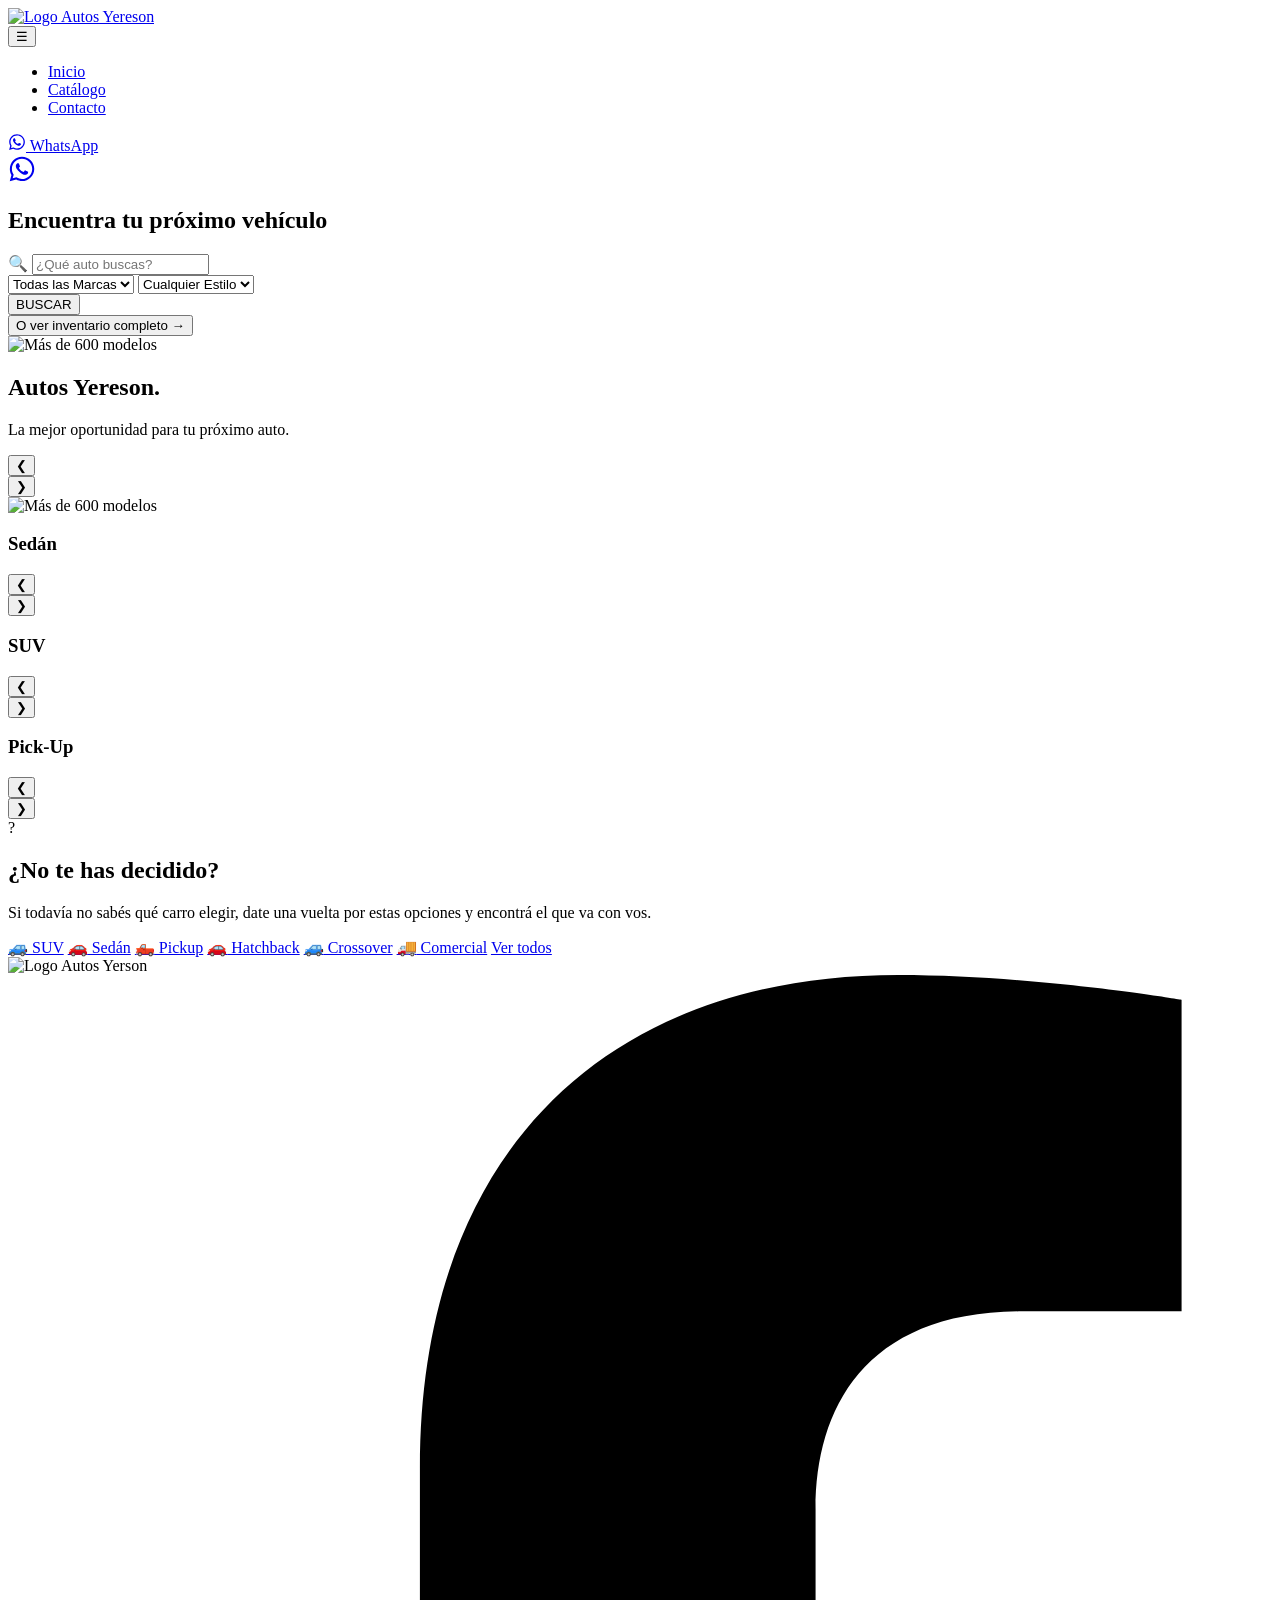
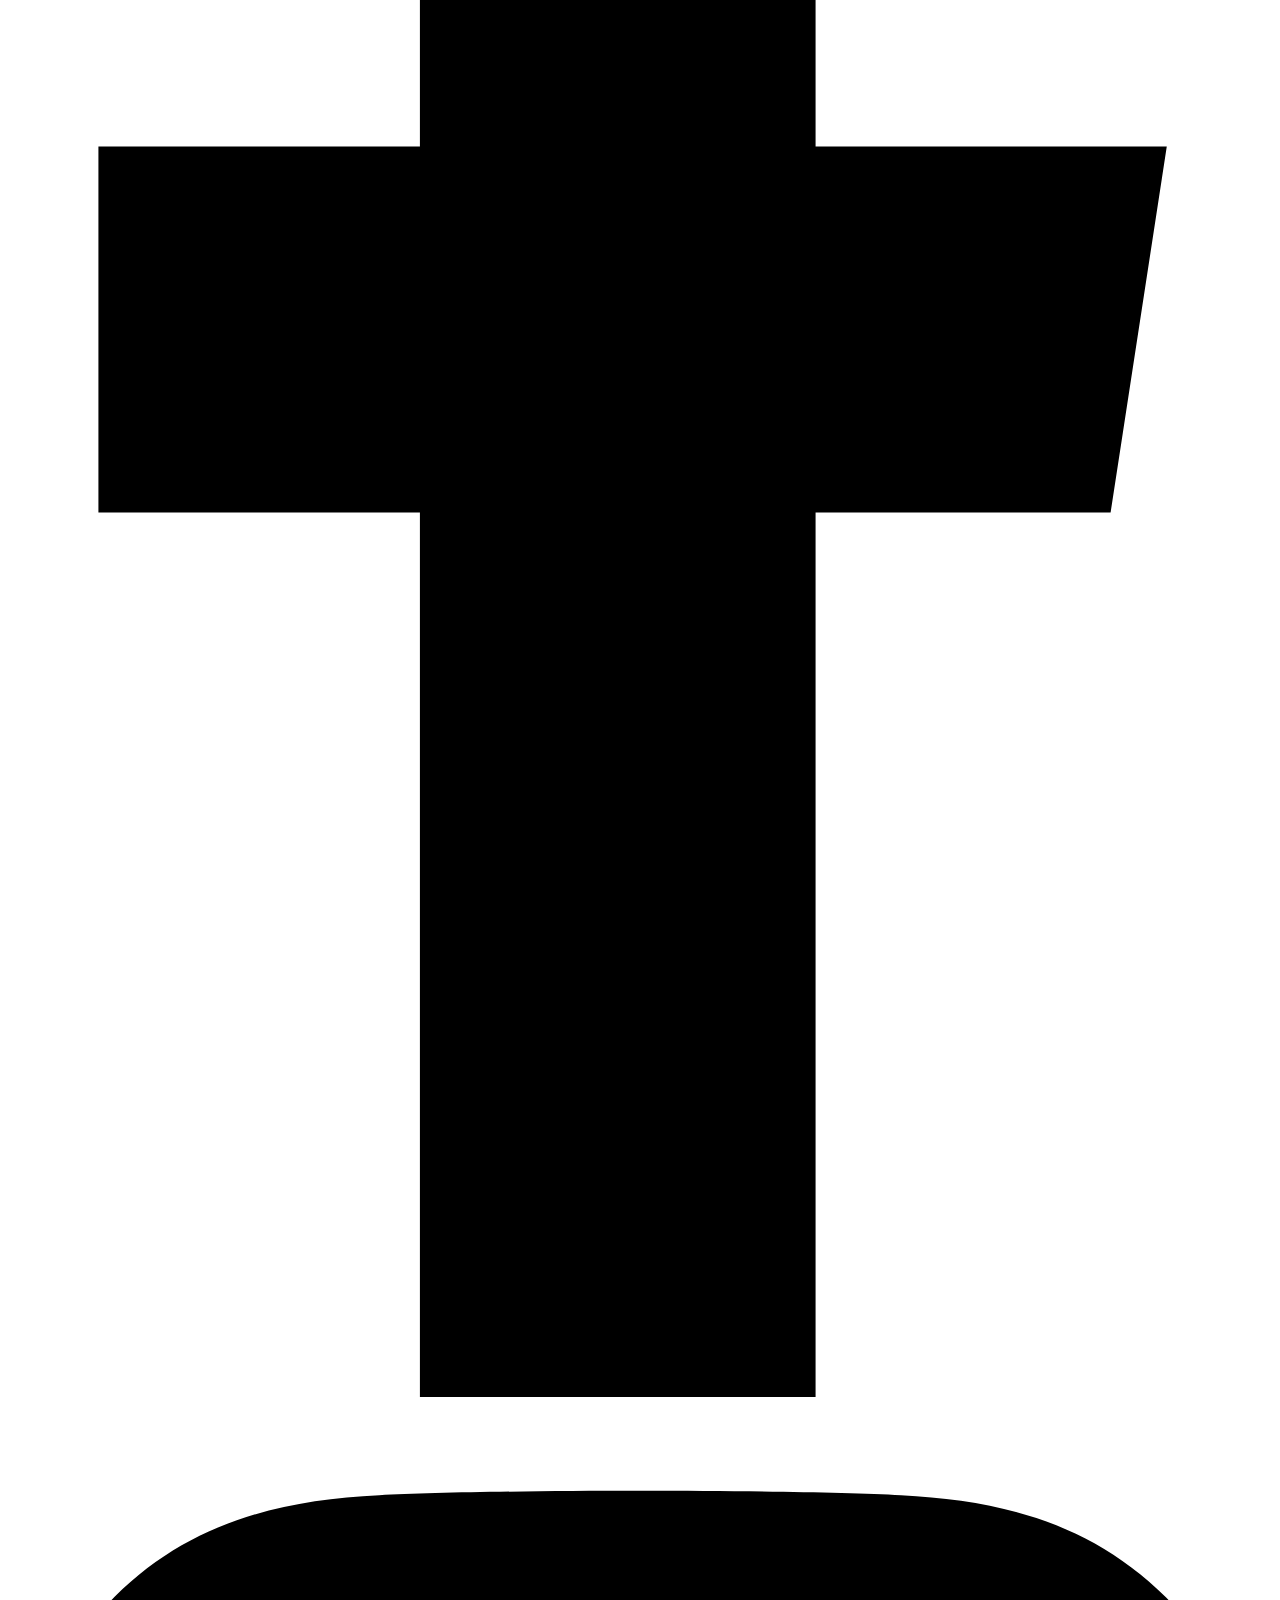
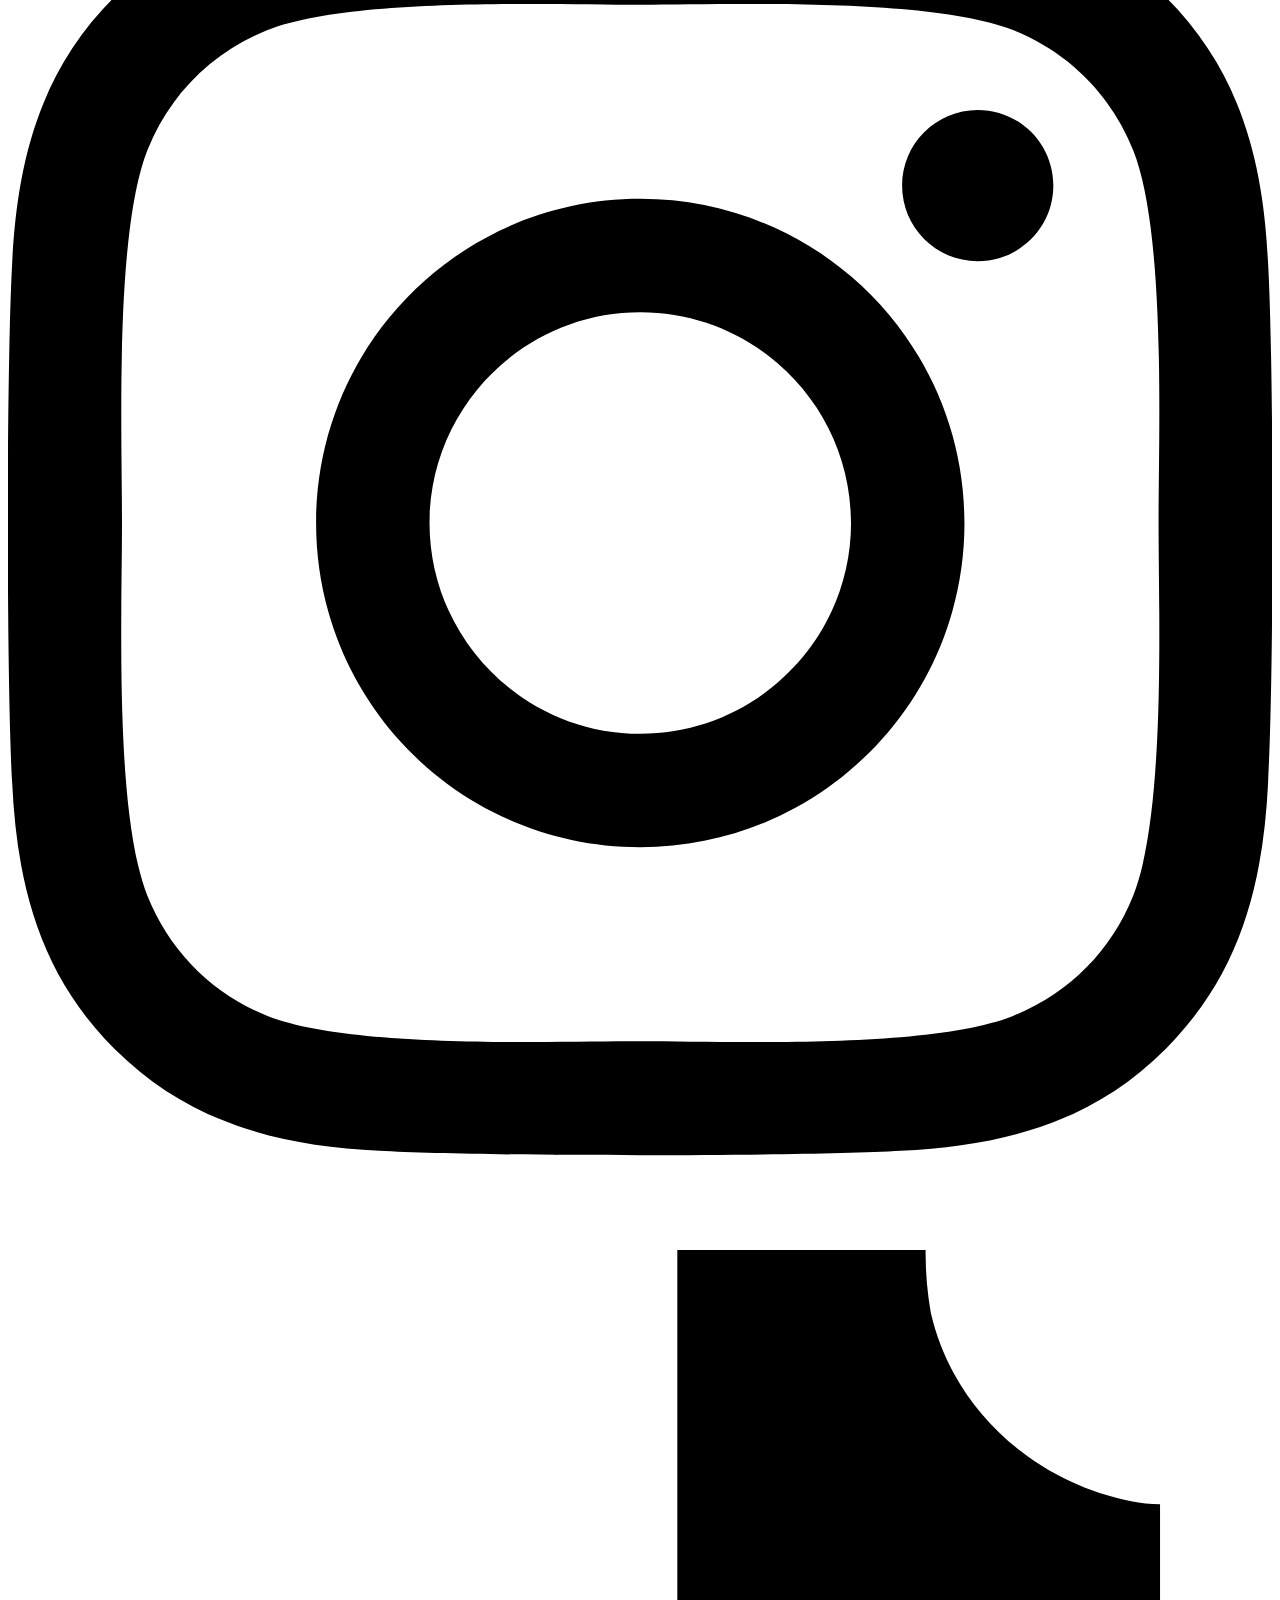
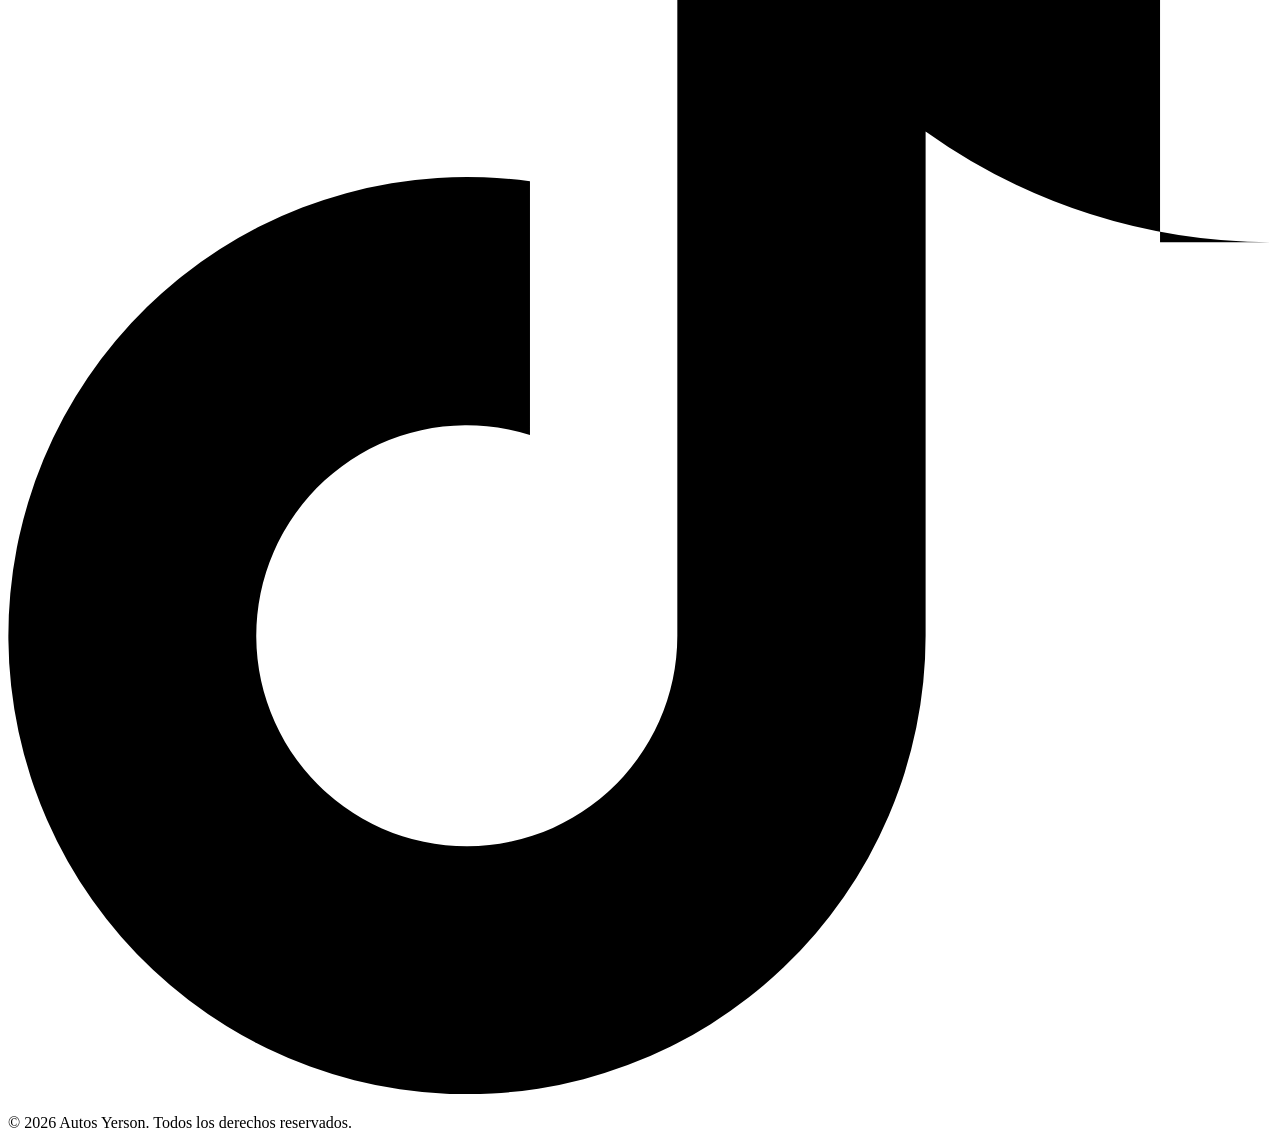
==== index.html @ fd7e5380 "Add files via upload" ====
<!DOCTYPE html>
<html lang="es">
<head>
    <meta charset="UTF-8">
    <meta name="viewport" content="width=device-width, initial-scale=1.0">
    <title>Autos Yereson</title>
    <link href="https://fonts.googleapis.com/css2?family=Montserrat:wght@400;600;700;800&display=swap" rel="stylesheet">
    <link rel="stylesheet" href="css/styles.css">

</head>
<body>
    <header>
       <div class="logo">
            <a href="index.html">
                <img src="img/logo.png" alt="Logo Autos Yereson" class="logo-img">
            </a>
        </div>
        <button class="menu-toggle" id="menu-toggle">☰</button>
        <nav id="nav-menu">
            <ul>
                <li><a href="index.html" class="active">Inicio</a></li>
                <li><a href="catalogo.html">Catálogo</a></li>
                <!-- <li><a href="nosotros.html">Nosotros</a></li> -->
                <li><a href="contacto.html">Contacto</a></li>
            </ul>
        </nav>
      <a href="https://wa.me/50683307876" class="btn-whatsapp desktop-whatsapp" target="_blank" rel="noopener noreferrer">
    <svg viewBox="0 0 448 512" width="18" height="18"><path fill="currentColor" d="M380.9 97.1C339 55.1 283.2 32 223.9 32c-122.4 0-222 99.6-222 222 0 39.1 10.2 77.3 29.6 111L0 480l117.7-30.9c32.4 17.7 68.9 27 106.1 27h.1c122.3 0 224.1-99.6 224.1-222 0-59.3-25.2-115-67.1-157zm-157 341.6c-33.2 0-65.7-8.9-94-25.7l-6.7-4-69.8 18.3L72 359.2l-4.4-7c-18.5-29.4-28.2-63.3-28.2-98.2 0-101.7 82.8-184.5 184.6-184.5 49.3 0 95.6 19.2 130.4 54.1 34.8 34.9 56.2 81.2 56.1 130.5 0 101.8-84.9 184.6-186.6 184.6zm101.2-138.2c-5.5-2.8-32.8-16.2-37.9-18-5.1-1.9-8.8-2.8-12.5 2.8-3.7 5.6-14.3 18-17.6 21.8-3.2 3.7-6.5 4.2-12 1.4-32.6-16.3-54-29.1-75.5-66-5.7-9.8 5.7-9.1 16.3-30.3 1.8-3.7.9-6.9-.5-9.7-1.4-2.8-12.5-30.1-17.1-41.2-4.5-10.8-9.1-9.3-12.5-9.5-3.2-.2-6.9-.2-10.6-.2-3.7 0-9.7 1.4-14.8 6.9-5.1 5.6-19.4 19-19.4 46.3 0 27.3 19.9 53.7 22.6 57.4 2.8 3.7 39.1 59.7 94.8 83.8 35.2 15.2 49 16.5 66.6 13.9 10.7-1.6 32.8-13.4 37.4-26.4 4.6-13 4.6-24.1 3.2-26.4-1.3-2.5-5-3.9-10.5-6.6z"/></svg>
    WhatsApp
</a>
    </header>

<a href="https://wa.me/50683307876" class="whatsapp-flotante-premium" target="_blank" aria-label="Chat por WhatsApp">
    <svg viewBox="0 0 448 512" width="28" height="28">
        <path fill="currentColor" d="M380.9 97.1C339 55.1 283.2 32 223.9 32c-122.4 0-222 99.6-222 222 0 39.1 10.2 77.3 29.6 111L0 480l117.7-30.9c32.4 17.7 68.9 27 106.1 27h.1c122.3 0 224.1-99.6 224.1-222 0-59.3-25.2-115-67.1-157zm-157 341.6c-33.2 0-65.7-8.9-94-25.7l-6.7-4-69.8 18.3L72 359.2l-4.4-7c-18.5-29.4-28.2-63.3-28.2-98.2 0-101.7 82.8-184.5 184.6-184.5 49.3 0 95.6 19.2 130.4 54.1 34.8 34.9 56.2 81.2 56.1 130.5 0 101.8-84.9 184.6-186.6 184.6zm101.2-138.2c-5.5-2.8-32.8-16.2-37.9-18-5.1-1.9-8.8-2.8-12.5 2.8-3.7 5.6-14.3 18-17.6 21.8-3.2 3.7-6.5 4.2-12 1.4-32.6-16.3-54-29.1-75.5-66-5.7-9.8 5.7-9.1 16.3-30.3 1.8-3.7.9-6.9-.5-9.7-1.4-2.8-12.5-30.1-17.1-41.2-4.5-10.8-9.1-9.3-12.5-9.5-3.2-.2-6.9-.2-10.6-.2-3.7 0-9.7 1.4-14.8 6.9-5.1 5.6-19.4 19-19.4 46.3 0 27.3 19.9 53.7 22.6 57.4 2.8 3.7 39.1 59.7 94.8 83.8 35.2 15.2 49 16.5 66.6 13.9 10.7-1.6 32.8-13.4 37.4-26.4 4.6-13 4.6-24.1 3.2-26.4-1.3-2.5-5-3.9-10.5-6.6z"/>
    </svg>
</a>

  <section class="busqueda-degradado">
    <div class="busqueda-container">
        <h2 class="titulo-busqueda">Encuentra tu próximo vehículo</h2>
        <form id="form-busqueda" class="advanced-search-form">
            <div class="search-wrapper">
                <div class="search-main-inputs">
                    <div class="input-with-icon">
                        <span class="icon">🔍</span>
                        <input type="text" placeholder="¿Qué auto buscas?" class="input-premium" name="busqueda_texto">
                    </div>
                    
                    <div class="select-group">
                        <select name="marca" class="select-premium">
                            <option value="">Todas las Marcas</option>
                            <option value="toyota">Toyota</option>
                            <option value="nissan">Nissan</option>
                            <option value="hyundai">Hyundai</option>
                        </select>
                        <select name="tipo" class="select-premium">
                            <option value="">Cualquier Estilo</option>
                            <option value="suv">SUV</option>
                            <option value="sedan">Sedán</option>
                            <option value="pickup">Pick-Up</option>
                        </select>
                    </div>
                </div>

                <button type="submit" class="btn-search-premium">
                    <span>BUSCAR</span>
                </button>
            </div>

            <div class="search-footer">
                <button type="button" class="btn-ver-todos-link" id="btn-ver-todos">O ver inventario completo →</button>
            </div>
        </form>
    </div>
</section>

    <section class="banner-promocion">
        <img src="img/banner.png" alt="Más de 600 modelos" class="img-banner-ancho">
    </section>

  <section class="seccion-catalogo">
        <div class="contenedor-centrado">
            <h2 class="titulo-principal">Autos Yereson.</h2>
            <p class="subtitulo-principal">La mejor oportunidad para tu próximo auto.</p>
            
            <div class="carrusel-wrapper">
                <button class="btn-carrusel prev-btn">❮</button>
                
                <div class="carrusel-scroll" id="grid-autos"></div>
                
                <button class="btn-carrusel next-btn">❯</button>
            </div>
            
        </div>
    </section>

       <section class="banner-promocion">
        <img src="img/banner_dos.png" alt="Más de 600 modelos" class="img-banner-ancho">
    </section>
    
<section class="seccion-carruseles">
        <div class="contenedor-centrado">
            
            <div class="carrusel-categoria">
                <h3 class="titulo-carrusel">Sedán</h3>
                <div class="carrusel-wrapper">
                    <button class="btn-carrusel prev-btn">❮</button>
                    <div class="carrusel-scroll" id="carrusel-sedan"></div>
                    <button class="btn-carrusel next-btn">❯</button>
                </div>
            </div>

            <div class="carrusel-categoria">
                <h3 class="titulo-carrusel">SUV</h3>
                <div class="carrusel-wrapper">
                    <button class="btn-carrusel prev-btn">❮</button>
                    <div class="carrusel-scroll" id="carrusel-suv"></div>
                    <button class="btn-carrusel next-btn">❯</button>
                </div>
            </div>

            <div class="carrusel-categoria">
                <h3 class="titulo-carrusel">Pick-Up</h3>
                <div class="carrusel-wrapper">
                    <button class="btn-carrusel prev-btn">❮</button>
                    <div class="carrusel-scroll" id="carrusel-pickup"></div>
                    <button class="btn-carrusel next-btn">❯</button>
                </div>
            </div>

        </div>
    </section>
   <section class="seccion-indecisos">
        <div class="contenedor-centrado">
            <div class="caja-indecisos">
                
                <div class="indecisos-izq">
                    <div class="icono-pregunta">?</div>
                    <h2>¿No te has decidido?</h2>
                    <p>Si todavía no sabés qué carro elegir, date una vuelta por estas opciones y encontrá el que va con vos.</p>
                </div>
                
                <div class="indecisos-der">
                    <!-- <a href="#grid-autos" class="btn-indeciso" data-tipo="todos">Menos de $10,000</a> -->
                    <!-- <a href="#grid-autos" class="btn-indeciso" data-tipo="nuevos"><span class="icono-btn">🏵️</span> Nuevos</a> -->
                    <a href="#grid-autos" class="btn-indeciso" data-tipo="suv"><span class="icono-btn">🚙</span> SUV</a>
                    <!-- <a href="#grid-autos" class="btn-indeciso" data-tipo="electricos"><span class="icono-btn">⚡</span> Eléctricos</a> -->
                    <a href="#grid-autos" class="btn-indeciso" data-tipo="sedan"><span class="icono-btn">🚗</span> Sedán</a>
                    <a href="#grid-autos" class="btn-indeciso" data-tipo="pickup"><span class="icono-btn">🛻</span> Pickup</a>
                    <a href="#grid-autos" class="btn-indeciso" data-tipo="hatchback"><span class="icono-btn">🚗</span> Hatchback</a>
                    <a href="#grid-autos" class="btn-indeciso" data-tipo="crossover"><span class="icono-btn">🚙</span> Crossover</a>
                    <a href="#grid-autos" class="btn-indeciso" data-tipo="comercial"><span class="icono-btn">🚚</span> Comercial</a>
                    <a href="#grid-autos" class="btn-indeciso btn-rojo-fuerte" data-tipo="todos">Ver todos</a>
                </div>

            </div>
        </div>
    </section>
<footer>
    <div class="footer-content">
        <div class="logo-footer">
            <img src="img/logo.png" alt="Logo Autos Yerson" style="height: 60px;">
        </div>
        
        <div class="redes-sociales">
            <a href="https://facebook.com/autosyerson" class="social-btn facebook" target="_blank" aria-label="Facebook">
                <svg viewBox="0 0 320 512"><path d="M279.14 288l14.22-92.66h-88.91v-60.13c0-25.35 12.42-50.06 52.24-50.06h40.42V6.26S260.43 0 225.36 0c-73.22 0-121.08 44.38-121.08 124.72v70.62H22.89V288h81.39v224h100.17V288z"/></svg>
            </a>
            
            <a href="https://instagram.com/autosyerson" class="social-btn instagram" target="_blank" aria-label="Instagram">
                <svg viewBox="0 0 448 512"><path d="M224.1 141c-63.6 0-114.9 51.3-114.9 114.9s51.3 114.9 114.9 114.9S339 319.5 339 255.9 287.7 141 224.1 141zm0 189.6c-41.1 0-74.7-33.5-74.7-74.7s33.5-74.7 74.7-74.7 74.7 33.5 74.7 74.7-33.6 74.7-74.7 74.7zm146.4-194.3c0 14.9-12 26.8-26.8 26.8-14.9 0-26.8-12-26.8-26.8s12-26.8 26.8-26.8 26.8 12 26.8 26.8zm76.1 27.2c-1.7-35.9-9.9-67.7-36.2-93.9-26.2-26.2-58-34.4-93.9-36.2-37-2.1-147.9-2.1-184.9 0-35.8 1.7-67.6 9.9-93.9 36.1s-34.4 58-36.2 93.9c-2.1 37-2.1 147.9 0 184.9 1.7 35.9 9.9 67.7 36.2 93.9s58 34.4 93.9 36.2c37 2.1 147.9 2.1 184.9 0 35.9-1.7 67.7-9.9 93.9-36.2 26.2-26.2 34.4-58 36.2-93.9 2.1-37 2.1-147.8 0-184.8zM398.8 388c-7.8 19.6-22.9 34.7-42.6 42.6-29.5 11.7-99.5 9-132.1 9s-102.7 2.6-132.1-9c-19.6-7.8-34.7-22.9-42.6-42.6-11.7-29.5-9-99.5-9-132.1s-2.6-102.7 9-132.1c7.8-19.6 22.9-34.7 42.6-42.6 29.5-11.7 99.5-9 132.1-9s102.7-2.6 132.1 9c19.6 7.8 34.7 22.9 42.6 42.6 11.7 29.5 9 99.5 9 132.1s2.7 102.7-9 132.1z"/></svg>
            </a>

            <a href="https://tiktok.com/@autosyerson" class="social-btn tiktok" target="_blank" aria-label="TikTok">
                <svg viewBox="0 0 448 512"><path d="M448,209.91a210.06,210.06,0,0,1-122.77-39.25V349.38A162.55,162.55,0,1,1,185,188.31V278.2a74.62,74.62,0,1,0,52.23,71.18V0l88,0a121.18,121.18,0,0,0,1.86,22.32c7.87,34.19,36.31,59.78,71,66.73,3.37.67,6.81,1,10.23,1.1V209.91Z"/></svg>
            </a>
        </div>

        <p class="copyright">© 2026 Autos Yerson. Todos los derechos reservados.</p>
    </div>
</footer>

    <script src="js/script.js"></script>
</body>
</html>
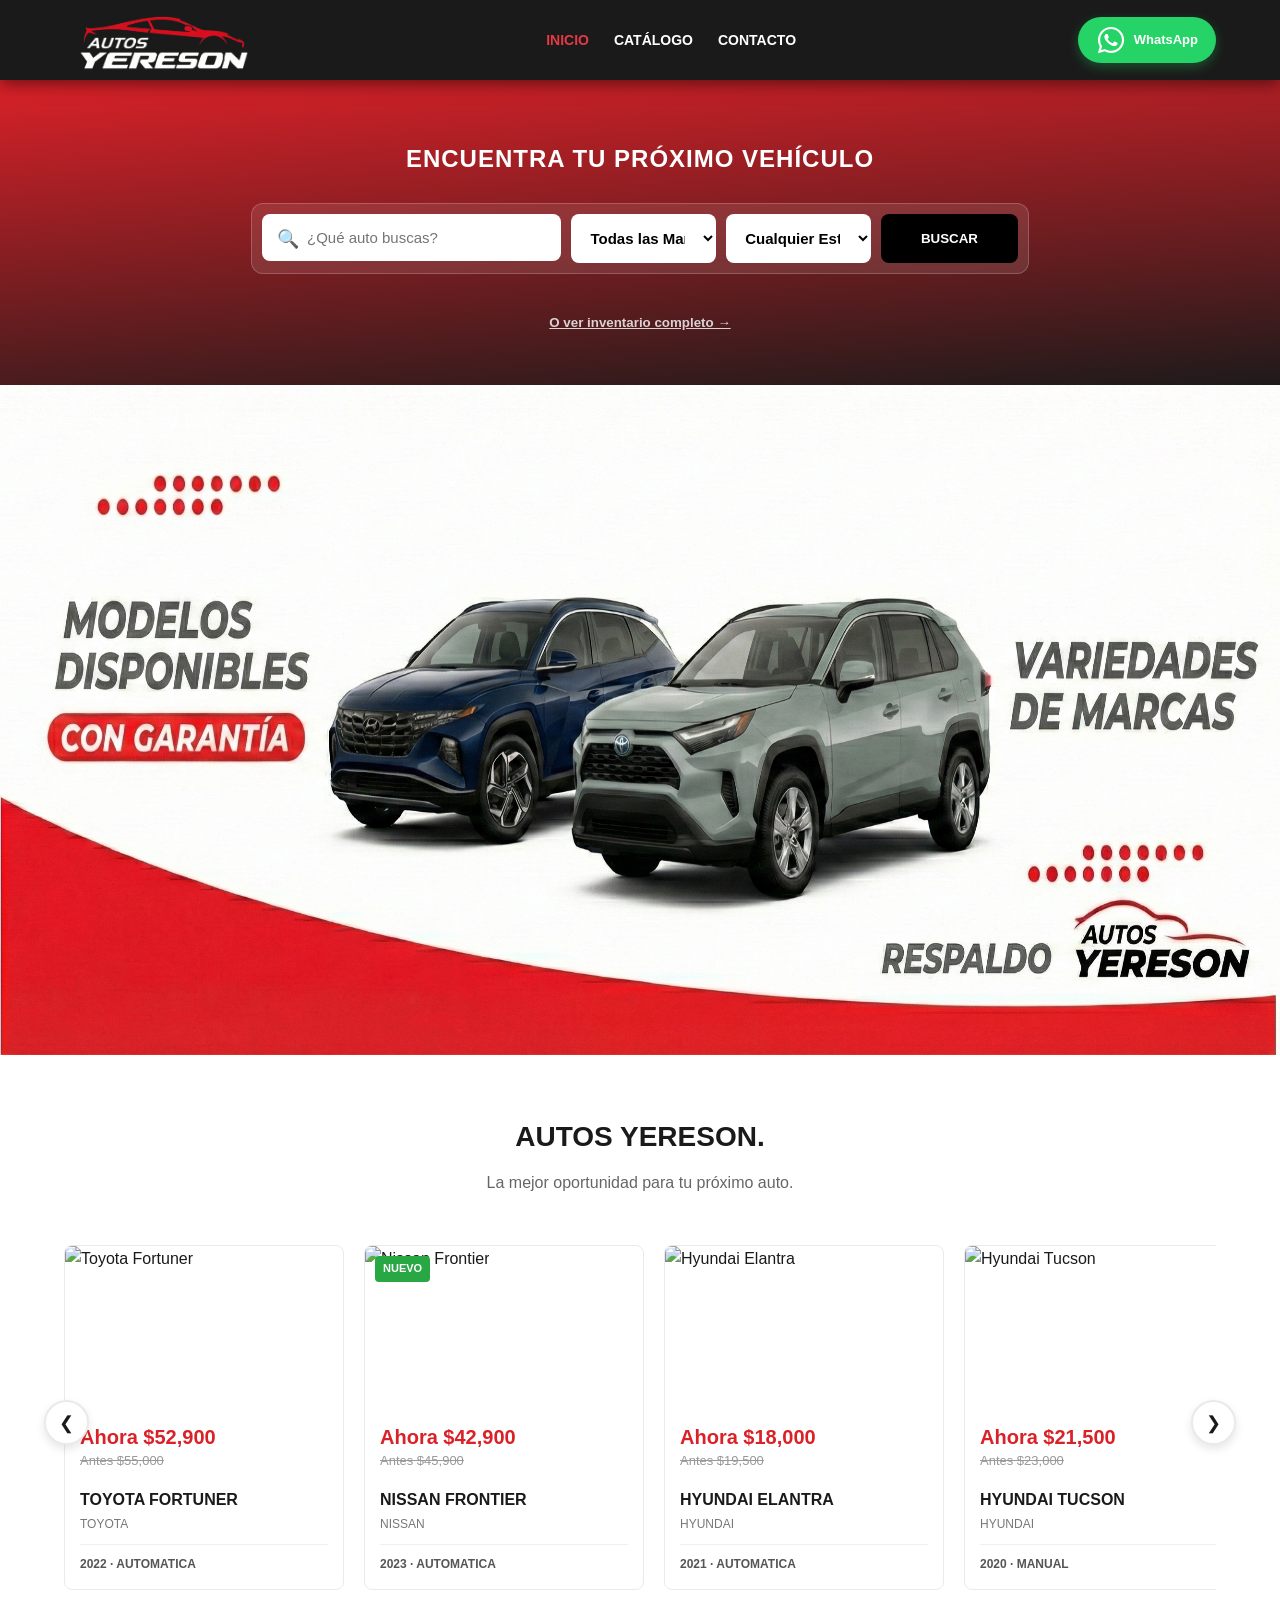
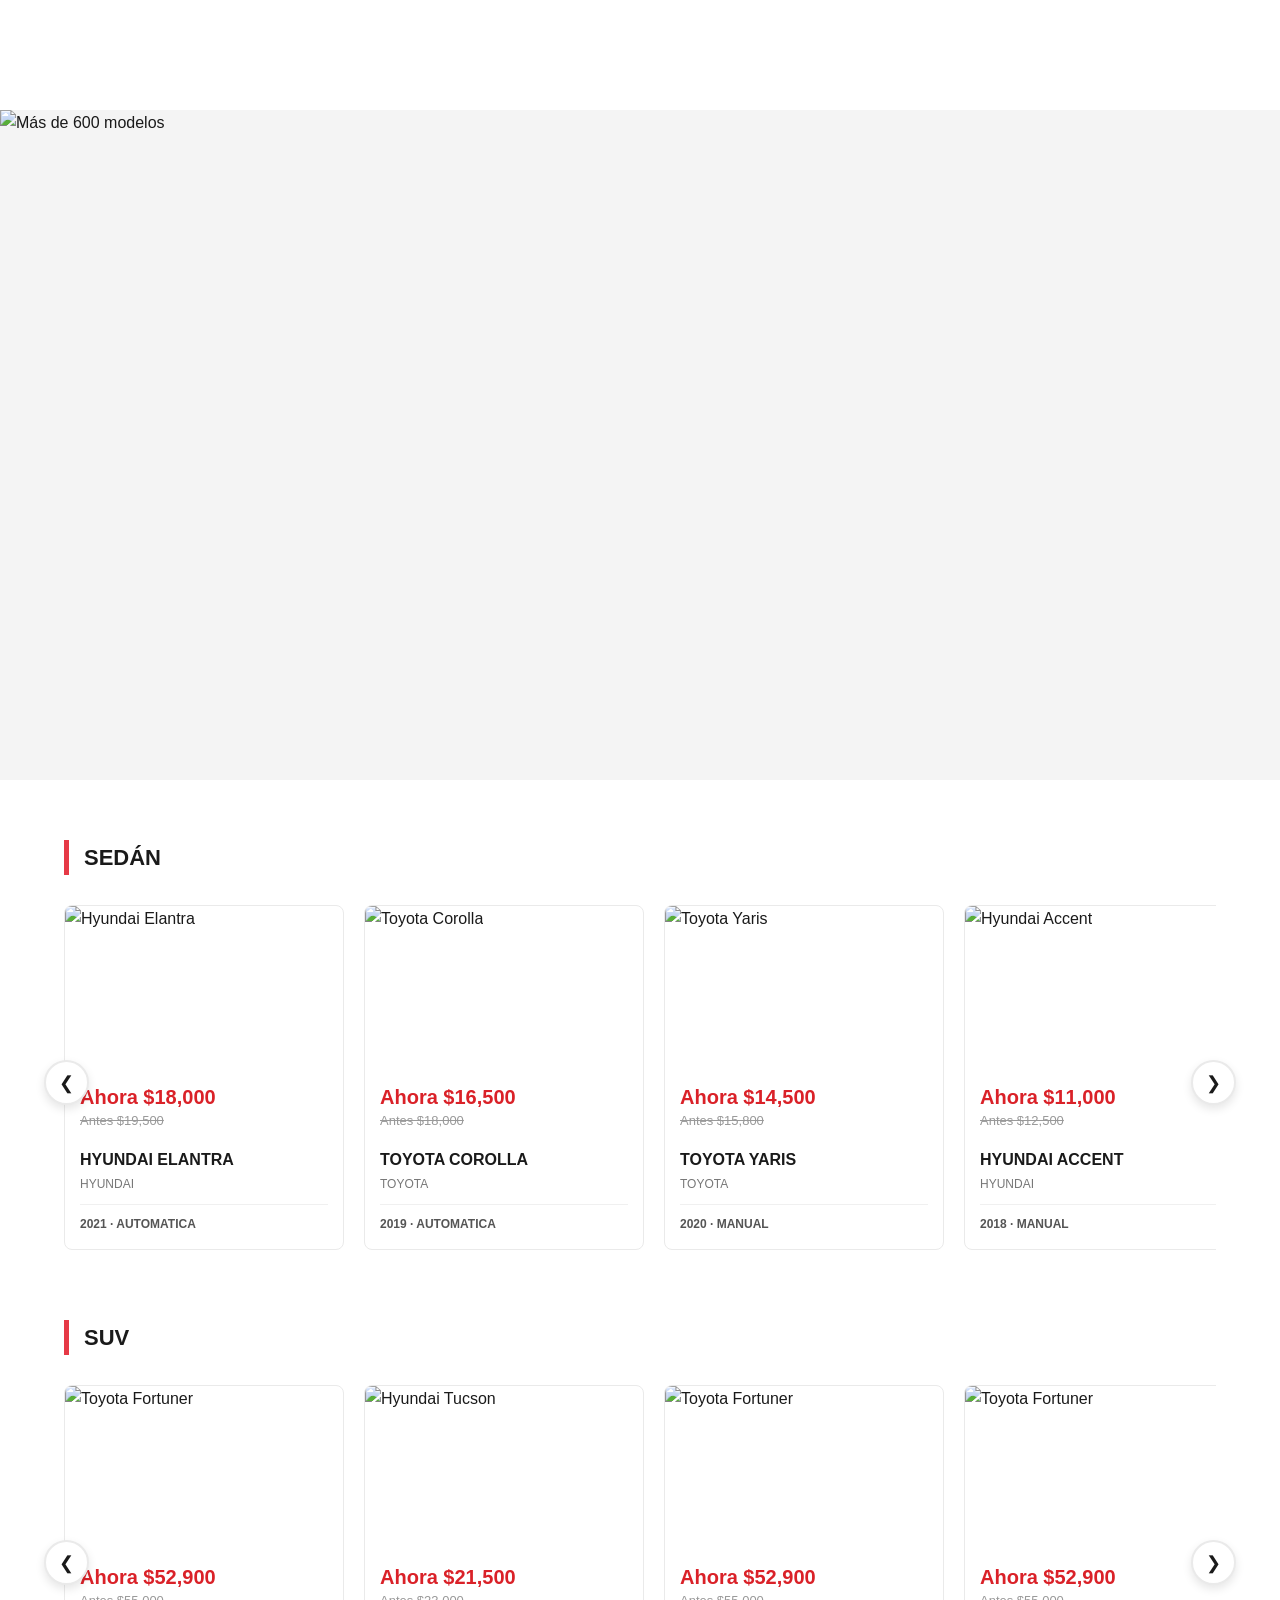
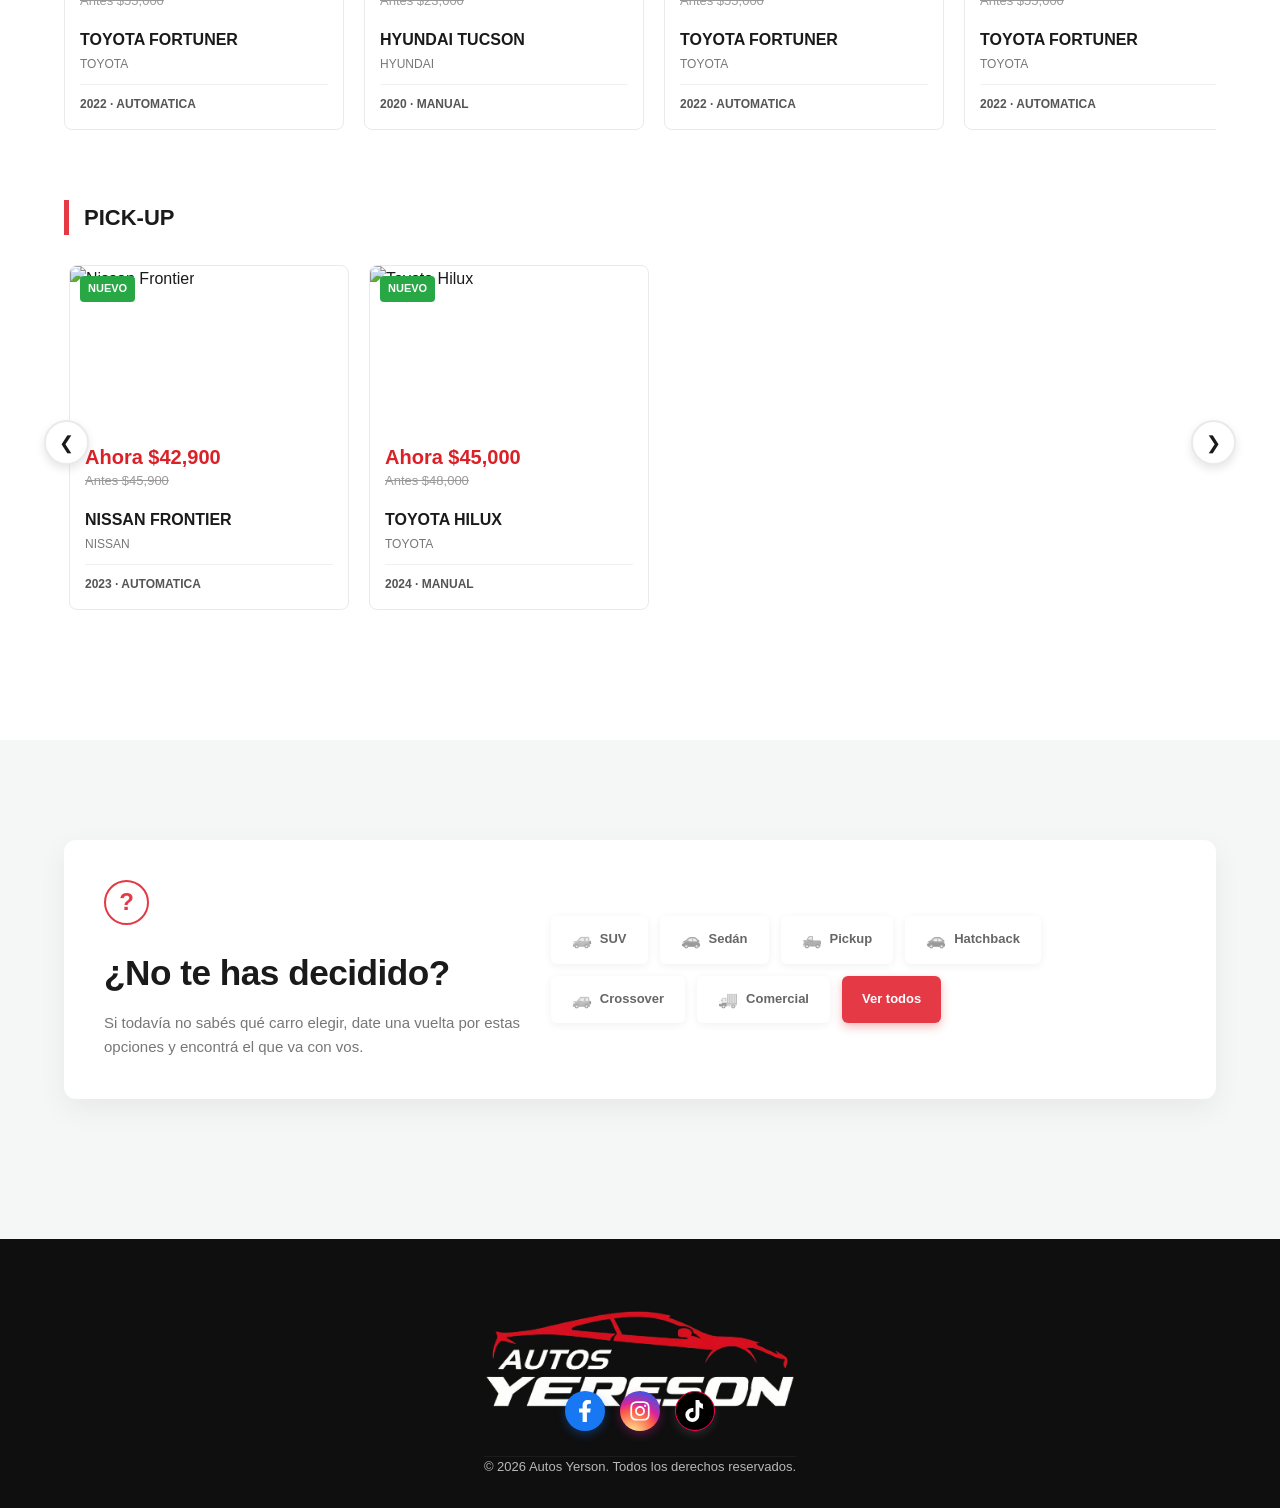
==== commit f583dcce: "Add files via upload" ====
--- a/index.html
+++ b/index.html
@@ -160,7 +160,7 @@
 <footer>
     <div class="footer-content">
         <div class="logo-footer">
-            <img src="img/logo.png" alt="Logo Autos Yerson" style="height: 60px;">
+            <img src="img/logo.png" alt="Logo Autos Yerson" style="height:110px;margin-bottom: -45px;">
         </div>
         
         <div class="redes-sociales">
--- a/css/styles.css
+++ b/css/styles.css
@@ -0,0 +1,2834 @@
+/* Estilos Generales y Reseteo */
+:root {
+    --primary-red: #E63946;
+    --dark-text: #1A1A1A;
+    --light-gray: #F4F7F6;
+    --pure-white: #FFFFFF;
+    --pure-black: #000000;
+}
+
+* {
+    margin: 0;
+    padding: 0;
+    box-sizing: border-box;
+}
+
+body {
+    font-family: 'Montserrat', sans-serif; /* Fuente moderna */
+    background-color: var(--light-gray);
+    color: var(--dark-text);
+    line-height: 1.6;
+}
+
+/* Cabecera Moderna */
+header {
+    display: flex;
+    justify-content: space-between;
+    align-items: center;
+    padding: 15px 5%;
+    background-color: var(--pure-white);
+    box-shadow: 0 2px 10px rgba(0,0,0,0.08);
+    position: sticky;
+    top: 0;
+    z-index: 1000;
+}
+
+/* Nuevo estilo de Logo Bicolor */
+.logo {
+    font-size: 28px;
+    font-weight: 800; /* Extra bold */
+    letter-spacing: -0.5px;
+}
+
+.brand-red { color: var(--primary-red); }
+.brand-dark { color: var(--dark-text); }
+.brand-white { color: var(--pure-white); }
+
+header nav ul {
+    list-style: none;
+    display: flex;
+    gap: 30px;
+}
+
+header nav ul li a {
+    text-decoration: none;
+    color: var(--dark-text);
+    font-weight: 600;
+    font-size: 14px;
+    text-transform: uppercase;
+    transition: color 0.3s;
+}
+
+header nav ul li a:hover, header nav ul li a.active {
+    color: var(--primary-red);
+}
+
+.btn-whatsapp {
+    background-color: #25D366;
+    color: white;
+    border: none;
+    padding: 12px 25px;
+    border-radius: 50px; /* Botones redondeados modernos */
+    font-weight: 700;
+    font-size: 14px;
+    cursor: pointer;
+    box-shadow: 0 4px 6px rgba(37, 211, 102, 0.2);
+    transition: transform 0.2s;
+}
+
+.btn-whatsapp:hover { transform: translateY(-2px); }
+
+/* Banner Principal y Buscador */
+.hero {
+    position: relative;
+    /* Nueva imagen de fondo más "premium" */
+    background: url('https://images.unsplash.com/photo-1492144534655-ae79c964c9d7?ixlib=rb-4.0.3&auto=format&fit=crop&w=1920&q=80') center/cover no-repeat;
+    height: 70vh; /* Un poco más alto */
+    display: flex;
+    justify-content: center;
+    align-items: center;
+    text-align: center;
+    color: var(--pure-white);
+}
+
+/* Capa oscura sobre la imagen para mejorar lectura */
+.hero-overlay {
+    position: absolute;
+    top: 0; left: 0; width: 100%; height: 100%;
+    background: linear-gradient(rgba(0,0,0,0.3), rgba(0,0,0,0.7));
+}
+
+.hero-content {
+    position: relative;
+    z-index: 2;
+    width: 90%;
+    max-width: 1000px;
+}
+
+.hero-content h1 {
+    font-size: 3.5rem;
+    font-weight: 800;
+    text-shadow: 0 2px 4px rgba(0,0,0,0.3);
+}
+
+.hero-subtitle {
+    font-size: 1.2rem;
+    margin-bottom: 40px;
+    opacity: 0.9;
+}
+
+/* Buscador Flotante Moderno */
+.search-box {
+    background: var(--pure-white);
+    padding: 15px;
+    border-radius: 8px;
+    display: flex;
+    gap: 15px;
+    justify-content: center;
+    flex-wrap: wrap;
+    box-shadow: 0 15px 30px rgba(0,0,0,0.15); /* Sombra más prominente */
+}
+
+.input-group {
+    flex: 1 1 200px; /* Flex para que se adapten */
+}
+
+.search-box select, .search-box button {
+    width: 100%;
+    padding: 15px 20px;
+    border: 2px solid #eee;
+    border-radius: 6px;
+    outline: none;
+    font-size: 16px;
+    font-family: 'Montserrat', sans-serif;
+    font-weight: 600;
+    color: #555;
+    background-color: #fff;
+    transition: border-color 0.3s;
+}
+
+.search-box select:focus {
+    border-color: var(--primary-red);
+}
+
+.btn-buscar {
+    background-color: var(--primary-red);
+    color: white;
+    border: none;
+    cursor: pointer;
+    font-weight: 800;
+    letter-spacing: 1px;
+    text-transform: uppercase;
+    flex: 0 1 auto; /* El botón no se estira tanto como los selects */
+    padding-left: 40px !important;
+    padding-right: 40px !important;
+}
+
+/* Secciones Comunes */
+.section-container {
+    padding: 80px 5%;
+}
+
+.section-title {
+    text-align: center;
+    margin-bottom: 50px;
+    color: var(--dark-text);
+    font-size: 2.2rem;
+    font-weight: 700;
+    position: relative;
+}
+
+/* Pequeña línea roja debajo de los títulos */
+.section-title::after {
+    content: '';
+    display: block;
+    width: 60px;
+    height: 4px;
+    background: var(--primary-red);
+    margin: 15px auto 0;
+    border-radius: 2px;
+}
+
+/* Catálogo de Autos (Tarjetas) */
+.grid-autos {
+    display: grid;
+    grid-template-columns: repeat(auto-fill, minmax(300px, 1fr));
+    gap: 30px;
+}
+
+.tarjeta-auto {
+    background: var(--pure-white);
+    border-radius: 12px; /* Bordes más redondeados */
+    overflow: hidden;
+    box-shadow: 0 5px 15px rgba(0,0,0,0.05);
+    transition: all 0.3s ease;
+    border: none; /* Quitamos el borde gris anterior */
+}
+
+.tarjeta-auto:hover {
+    transform: translateY(-8px);
+    box-shadow: 0 15px 30px rgba(0,0,0,0.1);
+}
+
+.image-container {
+    position: relative;
+    height: 240px;
+    overflow: hidden;
+}
+
+.tarjeta-auto img {
+    width: 100%;
+    height: 100%;
+    object-fit: cover;
+    transition: transform 0.5s;
+}
+
+.tarjeta-auto:hover img {
+    transform: scale(1.05); /* Zoom suave al pasar el mouse */
+}
+
+.tag-transmision {
+    position: absolute;
+    bottom: 10px;
+    left: 10px;
+    background: rgba(0,0,0,0.7);
+    color: white;
+    padding: 5px 10px;
+    font-size: 12px;
+    border-radius: 4px;
+    font-weight: 600;
+}
+
+.info-auto {
+    padding: 25px;
+}
+
+.precios-container {
+    display: flex;
+    align-items: baseline;
+    gap: 10px;
+    margin-bottom: 5px;
+}
+
+.precio-actual {
+    font-size: 1.8rem;
+    color: var(--primary-red);
+    font-weight: 800;
+}
+
+.precio-anterior {
+    text-decoration: line-through;
+    color: #aaa;
+    font-size: 1rem;
+    font-weight: 600;
+}
+
+.titulo-auto {
+    font-size: 1.3rem;
+    margin: 10px 0;
+    color: var(--dark-text);
+    font-weight: 700;
+}
+
+.detalles-auto {
+    color: #666;
+    font-size: 1rem;
+    font-weight: 500;
+}
+
+/* Categorías rápidas */
+.grid-categorias {
+    display: grid;
+    grid-template-columns: repeat(auto-fit, minmax(220px, 1fr));
+    gap: 25px;
+}
+
+.item-categoria {
+    background: var(--pure-white);
+    padding: 35px 20px;
+    text-align: center;
+    border-radius: 12px;
+    font-weight: 700;
+    color: var(--dark-text);
+    cursor: pointer;
+    transition: all 0.3s;
+    box-shadow: 0 4px 10px rgba(0,0,0,0.03);
+    border: 2px solid transparent;
+    text-transform: uppercase;
+    letter-spacing: 0.5px;
+}
+
+.item-categoria:hover {
+    border-color: var(--primary-red);
+    color: var(--primary-red);
+    transform: translateY(-3px);
+    box-shadow: 0 10px 20px rgba(230, 57, 70, 0.1);
+}
+
+/* Footer Negro */
+footer {
+    background: var(--pure-black);
+    color: var(--pure-white);
+    text-align: center;
+    padding: 10px 0;
+    margin-top: 0px;
+}
+
+.footer-content {
+    display: flex;
+    flex-direction: column;
+    align-items: center;
+    gap: 20px;
+}
+
+.logo-footer {
+    font-size: 24px;
+    font-weight: 800;
+}
+
+footer p {
+    opacity: 0.7;
+    font-size: 14px;
+}
+
+:root {
+    --primary-red: #E63946;
+    --dark-text: #1A1A1A;
+    --light-gray: #F4F7F6;
+    --pure-white: #FFFFFF;
+    --pure-black: #000000;
+}
+
+* { margin: 0; padding: 0; box-sizing: border-box; }
+body { font-family: 'Montserrat', sans-serif; background-color: var(--light-gray); color: var(--dark-text); line-height: 1.6; }
+
+/* Header */
+header { display: flex; justify-content: space-between; align-items: center; padding: 15px 5%; background-color: var(--pure-white); box-shadow: 0 2px 10px rgba(0,0,0,0.08); position: sticky; top: 0; z-index: 1000; }
+.logo { font-size: 28px; font-weight: 800; letter-spacing: -0.5px; }
+.brand-red { color: var(--primary-red); }
+.brand-dark { color: var(--dark-text); }
+.brand-white { color: var(--pure-white); }
+header nav ul { list-style: none; display: flex; gap: 30px; }
+header nav ul li a { text-decoration: none; color: var(--dark-text); font-weight: 600; font-size: 14px; text-transform: uppercase; transition: color 0.3s; }
+header nav ul li a:hover, header nav ul li a.active { color: var(--primary-red); }
+.btn-whatsapp { background-color: #25D366; color: white; border: none; padding: 12px 25px; border-radius: 50px; font-weight: 700; cursor: pointer; transition: transform 0.2s; }
+
+/* Banners */
+.hero { position: relative; background: url('https://images.unsplash.com/photo-1492144534655-ae79c964c9d7?ixlib=rb-4.0.3&auto=format&fit=crop&w=1920&q=80') center/cover no-repeat; height: 70vh; display: flex; justify-content: center; align-items: center; text-align: center; color: var(--pure-white); }
+.hero-overlay { position: absolute; top: 0; left: 0; width: 100%; height: 100%; background: linear-gradient(rgba(0,0,0,0.3), rgba(0,0,0,0.7)); }
+.hero-content { position: relative; z-index: 2; width: 90%; max-width: 1000px; }
+.hero-content h1 { font-size: 3.5rem; font-weight: 800; }
+.hero-subtitle { font-size: 1.2rem; margin-bottom: 40px; }
+
+/* Buscador */
+.search-box { background: var(--pure-white); padding: 15px; border-radius: 8px; display: flex; gap: 15px; justify-content: center; flex-wrap: wrap; box-shadow: 0 15px 30px rgba(0,0,0,0.15); }
+.input-group { flex: 1 1 200px; }
+.search-box select, .search-box button { width: 100%; padding: 15px 20px; border: 2px solid #eee; border-radius: 6px; font-family: 'Montserrat', sans-serif; font-weight: 600; }
+.btn-buscar { background-color: var(--primary-red); color: white; border: none; cursor: pointer; text-transform: uppercase; flex: 0 1 auto; }
+
+/* Secciones Generales */
+.section-container { padding: 80px 5%; }
+.section-title { text-align: center; margin-bottom: 50px; font-size: 2.2rem; font-weight: 700; }
+.section-title::after { content: ''; display: block; width: 60px; height: 4px; background: var(--primary-red); margin: 15px auto 0; }
+
+/* Catálogo y Tarjetas */
+.grid-autos { display: grid; grid-template-columns: repeat(auto-fill, minmax(300px, 1fr)); gap: 30px; }
+.tarjeta-auto { background: var(--pure-white); border-radius: 12px; overflow: hidden; box-shadow: 0 5px 15px rgba(0,0,0,0.05); transition: all 0.3s ease; }
+.tarjeta-auto:hover { transform: translateY(-8px); box-shadow: 0 15px 30px rgba(0,0,0,0.1); }
+.image-container { position: relative; height: 240px; overflow: hidden; }
+.tarjeta-auto img { width: 100%; height: 100%; object-fit: cover; transition: transform 0.5s; }
+.tarjeta-auto:hover img { transform: scale(1.05); }
+.tag-transmision { position: absolute; bottom: 10px; left: 10px; background: rgba(0,0,0,0.7); color: white; padding: 5px 10px; font-size: 12px; border-radius: 4px; font-weight: 600; }
+.info-auto { padding: 25px; }
+.precios-container { display: flex; align-items: baseline; gap: 10px; margin-bottom: 5px; }
+.precio-actual { font-size: 1.8rem; color: var(--primary-red); font-weight: 800; }
+.precio-anterior { text-decoration: line-through; color: #aaa; font-weight: 600; }
+.titulo-auto { font-size: 1.3rem; margin: 10px 0; font-weight: 700; }
+
+/* Categorías */
+.grid-categorias { display: grid; grid-template-columns: repeat(auto-fit, minmax(220px, 1fr)); gap: 25px; }
+.item-categoria { background: var(--pure-white); padding: 35px 20px; text-align: center; border-radius: 12px; font-weight: 700; cursor: pointer; transition: all 0.3s; border: 2px solid transparent; text-transform: uppercase; }
+.item-categoria:hover { border-color: var(--primary-red); color: var(--primary-red); transform: translateY(-3px); }
+
+/* Footer */
+footer { background: var(--pure-black); color: var(--pure-white); text-align: center; padding: 50px 0; margin-top: 40px; }
+.footer-content { display: flex; flex-direction: column; align-items: center; gap: 20px; }
+.logo-footer { font-size: 24px; font-weight: 800; }
+
+/* Páginas Internas */
+.page-header { position: relative; height: 40vh; display: flex; justify-content: center; align-items: center; text-align: center; color: var(--pure-white); background-size: cover; background-position: center; }
+.catalogo-bg { background-image: url('https://images.unsplash.com/photo-1549317661-bd32c8ce0be2?ixlib=rb-4.0.3&auto=format&fit=crop&w=1920&q=80'); }
+.nosotros-bg { background-image: url('https://images.unsplash.com/photo-1560250097-0b93528c311a?ixlib=rb-4.0.3&auto=format&fit=crop&w=1920&q=80'); }
+.contacto-bg { background-image: url('https://images.unsplash.com/photo-1534080534261-2495bb1cd5f3?ixlib=rb-4.0.3&auto=format&fit=crop&w=1920&q=80'); }
+.page-header-content { position: relative; z-index: 2; }
+.page-header-content h1 { font-size: 3rem; font-weight: 800; }
+.nosotros-grid, .contacto-grid { display: grid; grid-template-columns: 1fr 1fr; gap: 50px; align-items: center; }
+.nosotros-imagen img { width: 100%; border-radius: 12px; }
+.contacto-grid { background: var(--pure-white); padding: 50px; border-radius: 12px; }
+.datos-contacto { margin-top: 30px; background: var(--light-gray); padding: 25px; border-radius: 8px; }
+.formulario-contacto .input-group { margin-bottom: 20px; width: 100%; }
+.formulario-contacto input, .formulario-contacto textarea { width: 100%; padding: 15px; border: 2px solid #eee; border-radius: 6px; font-family: 'Montserrat', sans-serif; outline: none; }
+
+/* Estilos Responsivos */
+.menu-toggle { display: none; font-size: 28px; background: none; border: none; cursor: pointer; color: var(--dark-text); }
+.whatsapp-flotante { display: none; }
+
+@media (max-width: 768px) {
+    .section-container { padding: 40px 5%; }
+    h1 { font-size: 2.2rem !important; }
+    header { flex-wrap: wrap; padding: 15px 5%; }
+    .menu-toggle { display: block; }
+    .desktop-whatsapp { display: none; }
+    #nav-menu { width: 100%; display: none; flex-direction: column; background-color: var(--pure-white); padding: 20px 0; border-top: 1px solid #eee; margin-top: 15px; }
+    #nav-menu.activo { display: flex; }
+    header nav ul { flex-direction: column; gap: 15px; text-align: center; }
+    .search-box { flex-direction: column; padding: 20px; }
+    .input-group, .btn-buscar { width: 100%; }
+    .grid-autos, .nosotros-grid, .contacto-grid { grid-template-columns: 1fr; }
+    .hero { height: 60vh; }
+    .page-header { height: 30vh; }
+    .whatsapp-flotante { display: flex; align-items: center; gap: 8px; position: fixed; bottom: 20px; right: 20px; background-color: #25D366; color: white; padding: 12px 20px; border-radius: 50px; text-decoration: none; font-weight: 700; box-shadow: 0 4px 10px rgba(0,0,0,0.2); z-index: 1000; }
+}
+
+/* Header Oscuro para integrar el Logo */
+header { 
+    display: flex; 
+    justify-content: space-between; 
+    align-items: center; 
+    padding: 10px 5%; 
+    background-color: #0f0f0f; /* Negro casi puro */
+    box-shadow: 0 4px 15px rgba(0,0,0,0.5); 
+    position: sticky; 
+    top: 0; 
+    z-index: 1000; 
+}
+
+/* Ajustes de la imagen del logo */
+.logo-img {
+    height: 60px;
+    width: auto;
+    display: block;
+    object-fit: contain;
+}
+
+header nav ul { 
+    list-style: none; 
+    display: flex; 
+    gap: 30px; 
+}
+
+/* Letras del menú ahora en blanco */
+header nav ul li a { 
+    text-decoration: none; 
+    color: var(--pure-white); /* Texto blanco */
+    font-weight: 600; 
+    font-size: 14px; 
+    text-transform: uppercase; 
+    transition: color 0.3s; 
+}
+
+header nav ul li a:hover, header nav ul li a.active { 
+    color: var(--primary-red); /* Al pasar el mouse se pone rojo */
+}
+
+.btn-whatsapp { 
+    background-color: #25D366; 
+    color: white; 
+    border: none; 
+    padding: 12px 25px; 
+    border-radius: 50px; 
+    font-weight: 700; 
+    cursor: pointer; 
+    transition: transform 0.2s; 
+}
+
+/* Ajuste del botón hamburguesa a blanco para móviles */
+.menu-toggle { 
+    display: none; 
+    font-size: 28px; 
+    background: none; 
+    border: none; 
+    cursor: pointer; 
+    color: var(--pure-white); 
+}
+/* --- NUEVOS ESTILOS DE CABECERA Y BOTONES --- */
+header { 
+    display: flex; 
+    justify-content: space-between; 
+    align-items: center; 
+    padding: 10px 5%; 
+    background-color: #1a1a1a; /* Gris muy oscuro igual a la imagen */
+    position: sticky; 
+    top: 0; 
+    z-index: 1000; 
+}
+
+.header-actions {
+    display: flex;
+    gap: 15px;
+}
+
+.btn-header-red {
+    background-color: #e53935;
+    color: white;
+    padding: 8px 20px;
+    border-radius: 4px;
+    text-decoration: none;
+    font-weight: 600;
+    font-size: 14px;
+}
+
+.btn-header-white {
+    background-color: white;
+    color: #1a1a1a;
+    padding: 8px 20px;
+    border-radius: 4px;
+    text-decoration: none;
+    font-weight: 600;
+    font-size: 14px;
+}
+
+.desktop-only { display: flex; }
+
+/* --- SECCIÓN DEL BUSCADOR ROJO --- */
+.busqueda-roja {
+    background-color: #da2128; /* Rojo exacto de la imagen de referencia */
+    padding: 30px 5%;
+}
+
+.busqueda-container {
+    max-width: 1200px;
+    margin: 0 auto;
+}
+
+.advanced-search-form {
+    display: flex;
+    flex-direction: column;
+    gap: 15px;
+}
+
+/* Fila 1: Input de texto y Botón buscar */
+.search-row-1 {
+    display: flex;
+    gap: 15px;
+}
+
+.input-general {
+    flex: 1;
+    padding: 12px 15px;
+    border: none;
+    border-radius: 4px;
+    font-size: 15px;
+    font-family: 'Montserrat', sans-serif;
+    outline: none;
+}
+
+.btn-buscar-dark {
+    background-color: #4a4d50; /* Gris oscuro del botón Buscar */
+    color: white;
+    border: none;
+    padding: 0 25px;
+    border-radius: 4px;
+    font-size: 15px;
+    cursor: pointer;
+    font-weight: 600;
+    font-family: 'Montserrat', sans-serif;
+}
+
+/* Fila 2: Selectores */
+.search-row-2 {
+    display: flex;
+    gap: 10px;
+    flex-wrap: wrap; /* Para que se acomoden en celular */
+}
+
+.search-row-2 select {
+    flex: 1;
+    min-width: 140px;
+    padding: 12px;
+    border: none;
+    border-radius: 4px;
+    font-size: 14px;
+    font-family: 'Montserrat', sans-serif;
+    color: #333;
+    outline: none;
+    cursor: pointer;
+}
+
+/* Fila 3: Botón Ver Todos */
+.btn-ver-todos {
+    background: transparent;
+    color: white;
+    border: 1px solid white;
+    padding: 8px 25px;
+    border-radius: 4px;
+    font-size: 14px;
+    cursor: pointer;
+    font-weight: 600;
+    transition: all 0.3s;
+    font-family: 'Montserrat', sans-serif;
+}
+
+.btn-ver-todos:hover {
+    background: white;
+    color: #da2128;
+}
+
+/* --- BANNER DEBAJO DEL BUSCADOR --- */
+.banner-promocion {
+    margin-top: -50px;
+    width: 100%;
+    background-color: #f4f4f4; /* Fondo claro por si la imagen no carga rápido */
+}
+
+.img-banner-ancho {
+    width: 100%;
+    height: 670px; /* Esto permite que la imagen muestre su altura real */
+    display: block;
+    /* Eliminamos el object-fit: cover para que no la recorte */
+}
+
+
+/* --- RESPONSIVIDAD (Móviles) --- */
+@media (max-width: 768px) {
+    .desktop-only { display: none; }
+    .search-row-1 { flex-direction: column; }
+    .btn-buscar-dark { padding: 15px; }
+    .img-banner-ancho { height: 170px; }
+}
+
+/* --- SECCIÓN DEL BUSCADOR CON DEGRADADO --- */
+.busqueda-degradado {
+    /* Degradado sutil: del rojo vivo a un rojo casi negro en la esquina inferior derecha */
+    background: linear-gradient(135deg, #da2128 30%, #b40a0f 100%);
+    padding: 50px 5%;
+    margin-bottom: 40px;
+}
+
+.busqueda-container {
+    max-width: 1200px;
+    margin: 0 auto;
+}
+
+.advanced-search-form {
+    display: flex;
+    flex-direction: column;
+    gap: 15px;
+}
+
+/* Área principal: Input/Selects a la izquierda, Botón Buscar a la derecha */
+.search-main-area {
+    display: flex;
+    gap: 15px;
+    align-items: flex-start;
+}
+
+.search-inputs-col {
+    flex: 1;
+    display: flex;
+    flex-direction: column;
+    gap: 15px;
+}
+
+/* Input de texto largo */
+.input-general {
+    width: 100%;
+    padding: 14px 15px;
+    border: none;
+    border-radius: 4px;
+    font-size: 15px;
+    font-family: 'Montserrat', sans-serif;
+    outline: none;
+}
+
+/* Fila de selectores */
+.search-selects-row {
+    display: flex;
+    gap: 10px;
+    flex-wrap: wrap;
+}
+
+.search-selects-row select, .btn-white-filter {
+    flex: 1;
+    min-width: 120px;
+    padding: 12px;
+    border: none;
+    border-radius: 4px;
+    font-size: 14px;
+    font-family: 'Montserrat', sans-serif;
+    color: #333;
+    outline: none;
+    cursor: pointer;
+}
+
+.btn-white-filter {
+    background: white;
+    text-align: center;
+}
+
+/* Botón Buscar oscuro a la derecha */
+.btn-buscar-dark {
+    background-color: #4a4d50; 
+    color: white;
+    border: none;
+    padding: 0 30px;
+    height: 48px; /* Misma altura que el input de texto */
+    border-radius: 4px;
+    font-size: 15px;
+    cursor: pointer;
+    font-weight: 600;
+    font-family: 'Montserrat', sans-serif;
+    transition: background 0.3s;
+    display: flex;
+    align-items: center;
+}
+
+.btn-buscar-dark:hover {
+    background-color: #2c2e30;
+}
+
+/* Fila 3: Botón Ver Todos */
+.search-row-3 {
+    margin-top: 5px;
+}
+
+.btn-ver-todos {
+    background: transparent;
+    color: white;
+    border: 1px solid white;
+    padding: 8px 25px;
+    border-radius: 4px;
+    font-size: 14px;
+    cursor: pointer;
+    font-weight: 600;
+    transition: all 0.3s;
+    font-family: 'Montserrat', sans-serif;
+}
+
+.btn-ver-todos:hover {
+    background: white;
+    color: #da2128;
+}
+
+/* --- RESPONSIVIDAD (Móviles) --- */
+@media (max-width: 768px) {
+    .search-main-area { flex-direction: column; }
+    .btn-buscar-dark { width: 100%; justify-content: center; height: auto; padding: 15px; }
+}
+/* --- CATÁLOGO ESTILO VEINSA --- */
+.seccion-catalogo {
+    padding: 60px 5%;
+    background-color: #ffffff; /* Fondo blanco limpio */
+    padding-bottom: 150px;
+}
+
+.contenedor-centrado {
+    max-width: 1200px;
+    margin: 0 auto;
+}
+
+.titulo-principal {
+    text-align: center;
+    font-size: 28px;
+    font-weight: 800;
+    color: #1a1a1a;
+    margin-bottom: 10px;
+    text-transform: uppercase;
+}
+
+.subtitulo-principal {
+    text-align: center;
+    font-size: 16px;
+    color: #666;
+    margin-bottom: 40px;
+}
+
+/* Cuadrícula de Autos */
+.grid-veinsa {
+    display: grid;
+    grid-template-columns: repeat(auto-fill, minmax(260px, 1fr));
+    gap: 20px;
+}
+
+/* Tarjeta Exacta */
+.tarjeta-veinsa {
+    background: #fff;
+    border: 1px solid #eaeaea; /* Borde muy sutil */
+    border-radius: 8px;
+    overflow: hidden;
+    position: relative;
+    transition: box-shadow 0.3s ease;
+}
+
+.tarjeta-veinsa:hover {
+    box-shadow: 0 10px 20px rgba(0,0,0,0.08);
+}
+
+.img-veinsa-container {
+    position: relative;
+    height: 200px;
+    width: 100%;
+}
+
+.img-veinsa-container img {
+    width: 100%;
+    height: 100%;
+    object-fit: cover;
+}
+
+/* Etiqueta "Nuevo" sobre la foto */
+.tag-estado {
+    position: absolute;
+    top: 10px;
+    left: 10px;
+    background-color: #28a745; /* Verde para nuevo */
+    color: white;
+    font-size: 11px;
+    font-weight: bold;
+    padding: 4px 8px;
+    border-radius: 4px;
+    text-transform: uppercase;
+}
+
+.info-veinsa {
+    padding: 20px;
+}
+
+.precios-veinsa {
+    display: flex;
+    flex-direction: column;
+    margin-bottom: 15px;
+}
+
+.precio-ahora {
+    font-size: 22px;
+    font-weight: 800;
+    color: #da2128; /* Rojo marca */
+}
+
+.precio-antes {
+    font-size: 13px;
+    color: #999;
+    text-decoration: line-through;
+    margin-top: -2px;
+}
+
+.modelo-veinsa {
+    font-size: 16px;
+    font-weight: 700;
+    color: #1a1a1a;
+    text-transform: uppercase;
+    margin-bottom: 2px;
+}
+
+.marca-veinsa {
+    font-size: 12px;
+    color: #777;
+    text-transform: uppercase;
+    margin-bottom: 10px;
+}
+
+.detalles-veinsa {
+    font-size: 12px;
+    color: #555;
+    font-weight: 600;
+    border-top: 1px solid #f0f0f0;
+    padding-top: 10px;
+}
+
+/* --- SECCIÓN ¿NO TE HAS DECIDIDO? --- */
+.seccion-indecisos {
+    background-color: #f8f9fa; /* Gris muy clarito */
+    padding: 60px 5%;
+    text-align: center;
+}
+
+.indecisos-header {
+    margin-bottom: 40px;
+}
+
+.icono-decisiones {
+    font-size: 40px;
+    display: block;
+    margin-bottom: 10px;
+}
+
+.indecisos-header h2 {
+    font-size: 24px;
+    font-weight: 800;
+    color: #1a1a1a;
+    margin-bottom: 10px;
+}
+
+.indecisos-header p {
+    color: #666;
+    max-width: 600px;
+    margin: 0 auto;
+}
+
+.grid-categorias-veinsa {
+    display: flex;
+    flex-wrap: wrap;
+    justify-content: center;
+    gap: 15px;
+}
+
+.cat-veinsa {
+    background: #fff;
+    border: 1px solid #ddd;
+    color: #333;
+    padding: 15px 25px;
+    border-radius: 8px;
+    text-decoration: none;
+    font-weight: 600;
+    font-size: 14px;
+    transition: all 0.2s;
+}
+
+.cat-veinsa:hover {
+    border-color: #da2128;
+    color: #da2128;
+    box-shadow: 0 4px 10px rgba(0,0,0,0.05);
+}
+/* =========================================
+   SECCIÓN: ¿NO TE HAS DECIDIDO? (Tarjeta Exacta)
+========================================= */
+.seccion-indecisos {
+    background-color: var(--light-gray);
+    padding: 60px 5%;
+}
+
+.caja-indecisos {
+    background-color: var(--pure-white);
+    border-radius: 12px;
+    box-shadow: 0 10px 30px rgba(0,0,0,0.06); /* Sombra suave de la tarjeta */
+    padding: 50px;
+    display: flex;
+    align-items: center;
+    gap: 50px;
+}
+
+/* --- Izquierda: Textos e Icono --- */
+.indecisos-izq {
+    flex: 1;
+    text-align: left;
+}
+
+.icono-pregunta {
+    width: 45px;
+    height: 45px;
+    border: 2px solid var(--primary-red);
+    color: var(--primary-red);
+    border-radius: 50%;
+    display: flex;
+    align-items: center;
+    justify-content: center;
+    font-size: 24px;
+    font-weight: 800;
+    margin-bottom: 20px;
+}
+
+.indecisos-izq h2 {
+    font-size: 2.2rem;
+    font-weight: 800;
+    color: var(--dark-text);
+    margin-bottom: 10px;
+    letter-spacing: -0.5px;
+}
+
+.indecisos-izq p {
+    color: #777;
+    font-size: 15px;
+    line-height: 1.6;
+}
+
+/* --- Derecha: Botones Blancos --- */
+.indecisos-der {
+    flex: 1.5;
+    display: flex;
+    flex-wrap: wrap;
+    gap: 12px;
+    justify-content: flex-start;
+}
+
+.btn-indeciso {
+    background: var(--pure-white);
+    border: 1px solid transparent;
+    box-shadow: 0 2px 8px rgba(0,0,0,0.06); /* Sombra muy sutil */
+    color: #666;
+    padding: 10px 20px;
+    border-radius: 6px;
+    text-decoration: none;
+    font-weight: 600;
+    font-size: 13px;
+    display: flex;
+    align-items: center;
+    gap: 8px;
+    transition: all 0.2s;
+}
+
+.btn-indeciso:hover {
+    transform: translateY(-2px);
+    box-shadow: 0 6px 15px rgba(0,0,0,0.1);
+    color: var(--primary-red);
+}
+
+/* Truco: Decolorar los iconos para que se vean grises y sutiles */
+.icono-btn {
+    filter: grayscale(100%) opacity(0.5);
+    font-size: 16px;
+    transition: all 0.2s;
+}
+
+.btn-indeciso:hover .icono-btn {
+    filter: grayscale(0%) opacity(1); /* Toman color al pasar el mouse */
+}
+
+/* --- Botón Ver Todos (Rojo Fuerte) --- */
+.btn-rojo-fuerte {
+    background-color: var(--primary-red);
+    color: var(--pure-white) !important;
+    box-shadow: 0 4px 10px rgba(218, 33, 40, 0.3);
+    border: none;
+}
+
+.btn-rojo-fuerte:hover {
+    background-color: #b81c22;
+    color: var(--pure-white);
+}
+
+/* --- Responsividad (Móviles) --- */
+@media (max-width: 900px) {
+    .caja-indecisos {
+        flex-direction: column;
+        padding: 30px 20px;
+        text-align: center;
+        gap: 30px;
+    }
+    
+    .indecisos-izq {
+        display: flex;
+        flex-direction: column;
+        align-items: center;
+        text-align: center;
+    }
+
+    .indecisos-der {
+        justify-content: center;
+    }
+}
+/* =========================================
+   CARRUSELES POR CATEGORÍA
+========================================= */
+.seccion-carruseles {
+    padding: 60px 5%;
+    background-color: var(--pure-white);
+}
+
+.carrusel-categoria {
+    margin-bottom: 50px;
+}
+
+.titulo-carrusel {
+    font-size: 22px;
+    font-weight: 800;
+    color: var(--dark-text);
+    margin-bottom: 20px;
+    text-transform: uppercase;
+    border-left: 5px solid var(--primary-red);
+    padding-left: 15px;
+}
+
+.carrusel-wrapper {
+    position: relative;
+    display: flex;
+    align-items: center;
+}
+
+/* Contenedor que hace el scroll horizontal */
+.carrusel-scroll {
+    display: flex;
+    gap: 20px;
+    overflow-x: auto;
+    scroll-snap-type: x mandatory; /* Hace que el deslizamiento encaje perfecto */
+    scroll-behavior: smooth;
+    padding: 10px 5px 25px 5px; /* Espacio para que no se corte la sombra de las tarjetas */
+    width: 100%;
+    -ms-overflow-style: none;  /* Oculta scrollbar en IE/Edge */
+    scrollbar-width: none;  /* Oculta scrollbar en Firefox */
+}
+
+/* Oculta la barra de scroll en Chrome/Safari */
+.carrusel-scroll::-webkit-scrollbar {
+    display: none; 
+}
+
+/* Ajuste específico para que las tarjetas no se encojan dentro del carrusel */
+.carrusel-scroll .tarjeta-veinsa {
+    min-width: 280px;
+    max-width: 280px;
+    scroll-snap-align: start;
+    flex: 0 0 auto;
+}
+
+/* Botones Flechas */
+.btn-carrusel {
+    background-color: var(--pure-white);
+    border: 2px solid #eaeaea;
+    color: var(--dark-text);
+    font-size: 18px;
+    width: 45px;
+    height: 45px;
+    border-radius: 50%;
+    cursor: pointer;
+    position: absolute;
+    z-index: 10;
+    box-shadow: 0 4px 10px rgba(0,0,0,0.1);
+    display: flex;
+    align-items: center;
+    justify-content: center;
+    transition: all 0.3s;
+}
+
+.btn-carrusel:hover {
+    background-color: var(--primary-red);
+    color: var(--pure-white);
+    border-color: var(--primary-red);
+}
+
+/* Posiciones de los botones */
+.prev-btn { left: -20px; }
+.next-btn { right: -20px; }
+
+/* En celulares quitamos los botones porque el usuario desliza con el dedo */
+@media (max-width: 768px) {
+    .btn-carrusel { display: none; }
+    .carrusel-scroll .tarjeta-veinsa { 
+        min-width: 85%; /* Las tarjetas ocupan casi toda la pantalla */
+        max-width: 85%; 
+    }
+}
+
+/* =========================================
+   REDES SOCIALES FOOTER
+========================================= */
+.redes-sociales {
+    display: flex;
+    gap: 8px; /* Juntamos un poquito más los íconos porque ahora son más pequeños */
+    margin-top: -15px; /* TRUCO: Jalamos los botones hacia arriba para que se peguen al logo */
+    margin-bottom: -5px;
+}
+
+.social-btn {
+    width: 25px;  
+    height: 25px; 
+    border-radius: 6px; 
+    display: flex;
+    align-items: center;
+    justify-content: center;
+    color: var(--pure-white);
+    text-decoration: none;
+    transition: transform 0.3s ease, box-shadow 0.3s ease;
+}
+
+/* Colores originales de las marcas */
+.facebook { background-color: #1877F2; }
+.instagram { background: radial-gradient(circle at 30% 107%, #fdf497 0%, #fdf497 5%, #fd5949 45%, #d6249f 60%, #285AEB 90%); }
+.whatsapp { background-color: #25D366; }
+
+/* El tamaño del icono blanco adentro */
+.social-btn svg {
+    width: 12px;  
+    height: 12px; 
+    fill: currentColor;
+}
+
+/* Efecto al pasar el ratón */
+.social-btn:hover {
+    transform: translateY(-3px);
+    box-shadow: 0 5px 15px rgba(0,0,0,0.3);
+}
+/* =========================================
+   LAYOUT DEL CATÁLOGO (Filtros + Resultados)
+========================================= */
+.catalogo-layout {
+    display: flex;
+    gap: 30px;
+    align-items: flex-start;
+    max-width: 1200px;
+    margin: 0 auto;
+}
+
+/* Sidebar de Filtros */
+.filtros-sidebar {
+    flex: 0 0 280px; /* Ancho fijo de 280px */
+    background-color: var(--pure-white);
+    padding: 25px;
+    border-radius: 8px;
+    box-shadow: 0 4px 15px rgba(0,0,0,0.05);
+    position: sticky; /* Para que baje contigo al hacer scroll */
+    top: 90px;
+}
+
+.filtros-header {
+    display: flex;
+    justify-content: space-between;
+    align-items: center;
+    margin-bottom: 20px;
+    border-bottom: 1px solid #eee;
+    padding-bottom: 15px;
+}
+
+.filtros-header h3 {
+    font-size: 1.1rem;
+    color: var(--dark-text);
+}
+
+.btn-limpiar {
+    background: none;
+    border: none;
+    color: #888;
+    text-decoration: underline;
+    cursor: pointer;
+    font-size: 0.9rem;
+}
+
+.btn-limpiar:hover {
+    color: var(--primary-red);
+}
+
+.formulario-filtros {
+    display: flex;
+    flex-direction: column;
+    gap: 15px;
+}
+
+.filtro-grupo label {
+    display: block;
+    font-size: 0.9rem;
+    font-weight: 600;
+    margin-bottom: 8px;
+    color: #444;
+}
+
+.filtro-grupo input, 
+.filtro-grupo select {
+    width: 100%;
+    padding: 10px;
+    border: 1px solid #ddd;
+    border-radius: 5px;
+    font-family: 'Montserrat', sans-serif;
+    outline: none;
+}
+
+.filtro-grupo input:focus, 
+.filtro-grupo select:focus {
+    border-color: var(--primary-red);
+}
+
+/* Área Principal (Resultados) */
+.catalogo-main {
+    flex: 1; /* Ocupa el resto del espacio */
+}
+
+.catalogo-top-bar {
+    display: flex;
+    justify-content: space-between;
+    align-items: center;
+    background-color: var(--pure-white);
+    padding: 15px 20px;
+    border-radius: 8px;
+    margin-bottom: 20px;
+    box-shadow: 0 2px 10px rgba(0,0,0,0.03);
+}
+
+.resultados-texto {
+    font-weight: 600;
+    color: #555;
+}
+
+.ordenar-por {
+    display: flex;
+    align-items: center;
+    gap: 10px;
+}
+
+.ordenar-por label {
+    font-weight: 600;
+    font-size: 0.9rem;
+}
+
+.ordenar-por select {
+    padding: 8px;
+    border: 1px solid #ddd;
+    border-radius: 5px;
+    font-family: 'Montserrat', sans-serif;
+    outline: none;
+}
+
+/* Responsive del Catálogo */
+@media (max-width: 900px) {
+    .catalogo-layout {
+        flex-direction: column;
+    }
+    .filtros-sidebar {
+        flex: auto;
+        width: 100%;
+        position: relative;
+        top: 0;
+    }
+    .catalogo-top-bar {
+        flex-direction: column;
+        gap: 15px;
+        align-items: flex-start;
+    }
+}
+
+/* Cabecera del Catálogo */
+.page-header {
+    position: relative;
+    height: 35vh; /* Un poco más delgado para darle protagonismo a los autos */
+    display: flex;
+    justify-content: center;
+    align-items: center;
+    text-align: center;
+    color: var(--pure-white);
+}
+
+.catalogo-bg {
+    /* OPCIÓN 1: Degradado oscuro elegante (Estilo premium) */
+    background: linear-gradient(135deg, #1a1a1a 0%, #000000 100%);
+
+    /* OPCIÓN 2: Foto de un showroom oscuro de fondo (Descomenta las 3 líneas de abajo para usarla) */
+    /* background-image: url('https://images.unsplash.com/photo-1562426509-5044a121aa49?ixlib=rb-4.0.3&auto=format&fit=crop&w=1920&q=80'); */
+    /* background-size: cover; */
+    /* background-position: center; */
+}
+
+/* Oscurecemos un poco más la capa para asegurar que el texto blanco se lea perfecto */
+.hero-overlay {
+    position: absolute;
+    top: 0; left: 0; width: 100%; height: 100%;
+    background: rgba(0, 0, 0, 0.5); 
+}
+
+
+.grid-autos {
+    display: grid !important;
+    grid-template-columns: repeat(4, 1fr) !important; /* Fuerza las 4 columnas */
+    gap: 15px;
+    width: 100%;
+}
+
+/* Ajuste de imagen para que no queden muy estiradas en 4 columnas */
+.img-veinsa-container {
+    height: 160px !important;
+}
+
+/* Solo bajar columnas en pantallas realmente pequeñas */
+@media (max-width: 1100px) {
+    .grid-autos { grid-template-columns: repeat(2, 1fr) !important; }
+}
+
+@media (max-width: 600px) {
+    .grid-autos { grid-template-columns: 1fr !important; }
+}
+
+/* Ajuste de altura de imagen para 4 columnas */
+.img-veinsa-container {
+    position: relative;
+    height: 180px; /* Reducimos un poco la altura para mantener la proporción */
+    width: 100%;
+}
+/* =========================================
+   PAGINACIÓN
+========================================= */
+.paginacion-container {
+    display: flex;
+    justify-content: center;
+    gap: 8px;
+    margin-top: 40px;
+    width: 100%;
+}
+
+.btn-pagina {
+    background-color: var(--pure-white);
+    border: 1px solid #ddd;
+    color: var(--dark-text);
+    padding: 10px 16px;
+    border-radius: 6px;
+    cursor: pointer;
+    font-weight: 700;
+    transition: all 0.3s ease;
+    font-family: 'Montserrat', sans-serif;
+}
+
+.btn-pagina:hover {
+    border-color: var(--primary-red);
+    color: var(--primary-red);
+}
+
+.btn-pagina.active {
+    background-color: var(--primary-red);
+    color: var(--pure-white);
+    border-color: var(--primary-red);
+}
+/* =========================================
+   ESTILOS EXTRA PARA FLECHAS DE PAGINACIÓN
+========================================= */
+.btn-flecha {
+    font-size: 14px;
+    display: flex;
+    align-items: center;
+    justify-content: center;
+}
+
+/* Efecto cuando el botón está desactivado (ej: si estás en la primera página) */
+.btn-pagina.disabled {
+    color: #ccc;
+    border-color: #eee;
+    background-color: #fafafa;
+    cursor: not-allowed;
+}
+
+.btn-pagina.disabled:hover {
+    color: #ccc;
+    border-color: #eee;
+    background-color: #fafafa;
+}
+
+/* =========================================
+   PÁGINA DE CONTACTO (ESTILO CLÁSICO Y LIMPIO)
+========================================= */
+.contacto-container {
+    max-width: 1200px;
+    margin: 0 auto;
+    padding: 80px 5%;
+}
+
+.contacto-grid {
+    display: grid;
+    grid-template-columns: 1fr 1fr;
+    gap: 50px;
+    background: var(--pure-white);
+    padding: 40px;
+    border-radius: 12px;
+    box-shadow: 0 5px 20px rgba(0,0,0,0.05); /* Sombra muy suave */
+    border: 1px solid #eaeaea; /* Borde sutil para definir la caja */
+}
+
+/* Columna Izquierda: Info */
+.info-contacto {
+    display: flex;
+    flex-direction: column;
+}
+
+.info-contacto h3, .caja-formulario h3 {
+    font-size: 1.8rem;
+    color: var(--dark-text);
+    margin-bottom: 15px;
+    font-weight: 800;
+}
+
+.texto-intro-contacto {
+    color: #666;
+    margin-bottom: 30px;
+    line-height: 1.6;
+}
+
+.datos-contacto {
+    display: flex;
+    flex-direction: column;
+    gap: 20px;
+    margin-bottom: 30px;
+}
+
+.dato-item {
+    display: flex;
+    align-items: center;
+    gap: 15px;
+}
+
+.icono-contacto {
+    font-size: 20px;
+    background: rgba(230, 57, 70, 0.1); /* Fondo rojizo muy clarito */
+    color: var(--primary-red);
+    width: 45px;
+    height: 45px;
+    display: flex;
+    justify-content: center;
+    align-items: center;
+    border-radius: 50%; /* Íconos en círculos perfectos */
+}
+
+.dato-item div {
+    color: #555;
+    font-size: 0.95rem;
+}
+
+.dato-item strong {
+    color: var(--dark-text);
+}
+
+.mapa-container {
+    border-radius: 8px;
+    overflow: hidden;
+    margin-top: auto;
+    border: 1px solid #eee;
+}
+
+/* Columna Derecha: Formulario */
+.caja-formulario {
+    background: #f9f9f9; /* Fondo gris súper claro para separar el formulario */
+    padding: 40px;
+    border-radius: 8px;
+    border: 1px solid #eee;
+}
+
+.formulario-contacto .input-group {
+    margin-bottom: 20px;
+}
+
+/* Inputs de estilo clásico */
+.formulario-contacto input, 
+.formulario-contacto textarea {
+    width: 100%;
+    padding: 14px;
+    border: 1px solid #ddd;
+    border-radius: 6px;
+    font-family: 'Montserrat', sans-serif;
+    font-size: 15px;
+    outline: none;
+    background: var(--pure-white);
+    transition: border-color 0.3s;
+}
+
+.formulario-contacto input:focus, 
+.formulario-contacto textarea:focus {
+    border-color: var(--primary-red);
+}
+
+.btn-enviar-contacto {
+    width: 100%;
+    padding: 16px;
+    background-color: var(--primary-red);
+    color: white;
+    border: none;
+    border-radius: 6px;
+    font-size: 16px;
+    font-weight: 700;
+    cursor: pointer;
+    transition: background-color 0.3s;
+}
+
+.btn-enviar-contacto:hover {
+    background-color: #b81c22;
+}
+
+.mensaje-exito {
+    margin-top: 20px;
+    padding: 15px;
+    background-color: #d4edda;
+    color: #155724;
+    border-radius: 6px;
+    text-align: center;
+    font-weight: 600;
+    font-size: 0.95rem;
+}
+
+/* Responsividad para móviles */
+@media (max-width: 900px) {
+    .contacto-grid {
+        grid-template-columns: 1fr;
+        padding: 25px;
+        gap: 40px;
+    }
+    .caja-formulario {
+        padding: 25px;
+    }
+}
+
+/* Fondo de Contacto - Opción Foto Premium */
+.contacto-bg {
+    background-image: url('https://images.unsplash.com/photo-1560958089-b8a1929cea89?ixlib=rb-4.0.3&auto=format&fit=crop&w=1920&q=80');
+    background-size: cover;
+    background-position: center;
+}
+
+.page-header {
+    position: relative;
+    height: 35vh; /* Altura perfecta para que no ocupe toda la pantalla */
+    display: flex;
+    justify-content: center;
+    align-items: center;
+    text-align: center;
+    color: var(--pure-white);
+}
+
+.hero-overlay {
+    position: absolute;
+    top: 0; left: 0; width: 100%; height: 100%;
+    background: rgba(0, 0, 0, 0.6); /* Oscurece la foto un 60% para que el título resalte */
+}
+/* Botón de WhatsApp Cabecera (Mejorado con logo más grande) */
+.btn-whatsapp { 
+    background-color: #25D366; 
+    color: white; 
+    text-decoration: none; 
+    padding: 8px 18px; 
+    border-radius: 50px; 
+    font-weight: 700; 
+    font-size: 13px; 
+    display: inline-flex; 
+    align-items: center; 
+    gap: 5px; /* Aumentamos un poco el espacio para el logo más grande */
+    box-shadow: 0 4px 12px rgba(37, 211, 102, 0.3); 
+    transition: all 0.3s ease; 
+}
+
+/* Regla para agrandar el logo (SVG) */
+.btn-whatsapp svg {
+    width: 30px; /* Tamaño del logo aumentado */
+    height: 30px;
+    display: block;
+}
+
+.btn-whatsapp:hover { 
+    transform: translateY(-2px); 
+    box-shadow: 0 6px 18px rgba(37, 211, 102, 0.45); 
+    background-color: #20b858; 
+}
+
+/* Forzar que desaparezca en celulares */
+@media (max-width: 768px) {
+    .desktop-whatsapp { 
+        display: none !important; 
+    }
+}
+/* =========================================
+   REPARACIÓN DEL MENÚ MÓVIL (CELULARES)
+========================================= */
+
+/* 1. Ocultamos la hamburguesa en la computadora */
+.menu-toggle {
+    display: none;
+    font-size: 28px;
+    background: none;
+    border: none;
+    cursor: pointer;
+    color: var(--pure-white); /* Color de las rayitas */
+}
+
+/* 2. Reglas exclusivas para Celulares y Tablets */
+@media (max-width: 768px) {
+    /* Mostramos la hamburguesa */
+    .menu-toggle { 
+        display: block; 
+    }
+    
+    /* Ocultamos el WhatsApp de la cabecera (usamos el flotante) */
+    .desktop-whatsapp { 
+        display: none !important; 
+    }
+    
+    /* Permitimos que el menú baje a una segunda línea */
+    header {
+        flex-wrap: wrap;
+    }
+    
+    /* Escondemos los enlaces por defecto y les damos diseño de "cajón" */
+    #nav-menu {
+        width: 100%;
+        display: none; /* Oculto hasta que se toque la hamburguesa */
+        flex-direction: column;
+        background-color: #1a1a1a; /* Mismo fondo oscuro de tu cabecera */
+        padding: 20px 0;
+        margin-top: 15px;
+        border-top: 1px solid #333;
+    }
+    
+    /* El JavaScript le agrega esta clase para mostrarlo */
+    #nav-menu.activo {
+        display: flex;
+    }
+    
+    /* Acomodamos los links uno debajo del otro */
+    header nav ul {
+        flex-direction: column;
+        text-align: center;
+        gap: 20px;
+        padding: 0;
+    }
+}
+
+/* =========================================
+   CONTROL DE VISIBILIDAD DEL BOTÓN FLOTANTE
+========================================= */
+
+/* 1. Por defecto, lo ocultamos (esto aplica a computadoras/pantallas grandes) */
+.whatsapp-flotante-premium {
+    display: none !important; 
+}
+
+/* 2. Solo lo mostramos en pantallas menores a 768px (Celulares y Tablets) */
+@media (max-width: 768px) {
+    .whatsapp-flotante-premium {
+        display: flex !important;
+        position: fixed;
+        bottom: 25px;
+        right: 25px;
+        width: 60px;
+        height: 60px;
+        background-color: #25D366;
+        border-radius: 50%;
+        justify-content: center;
+        align-items: center;
+        z-index: 9999;
+        box-shadow: 0 6px 18px rgba(37, 211, 102, 0.35);
+        color: white;
+    }
+}
+
+/* El logo proporcional para un botón de 60px */
+.whatsapp-flotante-premium svg {
+    width: 34px;  /* Tamaño equilibrado para que no toque los bordes */
+    height: 34px;
+    fill: white;
+}
+
+/* Efecto Hover: se levanta un poquito */
+.whatsapp-flotante-premium:hover {
+    transform: translateY(-5px);
+    filter: brightness(1.1);
+}
+
+/* Efecto Click: sigue teniendo una pequeña reacción al tocarlo */
+.whatsapp-flotante-premium:active {
+    transform: scale(0.95); /* Se encoge un poquito al tocar (efecto botón físico) */
+}
+
+/* Solo se muestra en móviles */
+@media (max-width: 768px) {
+    .whatsapp-flotante-premium {
+        display: flex;
+    }
+}
+
+@media (min-width: 769px) {
+    .whatsapp-flotante-premium {
+        display: none;
+    }
+}
+
+
+/* =========================================
+   FOOTER CON COLORES SIEMPRE ACTIVOS
+========================================= */
+footer {
+    background-color: #0f0f0f; 
+    padding: 60px 0 30px;
+    color: var(--pure-white);
+    text-align: center;
+}
+
+.footer-content {
+    max-width: 1200px;
+    margin: 0 auto;
+    padding: 0 5%;
+}
+
+.logo-footer {
+    margin-bottom: 10px;
+}
+
+/* Contenedor de Redes */
+.redes-sociales {
+    display: flex;
+    justify-content: center;
+    gap: 15px;
+    margin-bottom: 5px;
+}
+
+/* Estilo Base de los Botones (Círculos) */
+.social-btn {
+    width: 38px;
+    height: 38px;
+    display: flex;
+    justify-content: center;
+    align-items: center;
+    border-radius: 50%;
+    text-decoration: none;
+    transition: transform 0.3s ease, box-shadow 0.3s ease;
+}
+
+/* El logo siempre será blanco para que resalte sobre el color */
+.social-btn svg {
+    width: 22px;
+    height: 22px;
+    fill: white; 
+}
+
+/* COLORES OFICIALES ACTIVOS */
+.social-btn.facebook { 
+    background-color: #1877F2; 
+    box-shadow: 0 4px 10px rgba(24, 119, 242, 0.3);
+}
+
+.social-btn.instagram { 
+    background: radial-gradient(circle at 30% 107%, #fdf497 0%, #fdf497 5%, #fd5949 45%, #d6249f 60%, #285AEB 90%); 
+    box-shadow: 0 4px 10px rgba(214, 36, 159, 0.3);
+}
+
+.social-btn.tiktok { 
+    background-color: #010101; 
+    border: 1px solid #ff0050; /* Un borde neón para que resalte el negro */
+    box-shadow: 0 4px 10px rgba(255, 255, 255, 0.1);
+}/* =========================================
+   1. BASE Y CONFIGURACIÓN
+========================================= */
+:root {
+    --primary-red: #E63946;
+    --dark-text: #1A1A1A;
+    --light-gray: #F4F7F6;
+    --pure-white: #FFFFFF;
+}
+
+* { margin: 0; padding: 0; box-sizing: border-box; }
+
+body {
+    font-family: 'Montserrat', sans-serif;
+    background-color: var(--light-gray);
+    color: var(--dark-text);
+    line-height: 1.6;
+}
+
+/* =========================================
+   2. CABECERA (HEADER) 
+========================================= */
+header { 
+    display: flex; justify-content: space-between; align-items: center; 
+    padding: 10px 5%; background-color: #1a1a1a; 
+    position: sticky; top: 0; z-index: 1000; 
+}
+
+.logo-img { height: 60px; width: auto; }
+
+header nav ul { list-style: none; display: flex; gap: 25px; }
+
+header nav ul li a { 
+    text-decoration: none; color: white; font-weight: 600; 
+    font-size: 14px; text-transform: uppercase; 
+}
+
+header nav ul li a.active { color: var(--primary-red); }
+
+.btn-whatsapp { 
+    background-color: #25D366; color: white; text-decoration: none; 
+    padding: 8px 18px; border-radius: 50px; font-weight: 700; 
+    display: inline-flex; align-items: center; gap: 8px; 
+}
+
+.menu-toggle { display: none; font-size: 28px; background: none; border: none; color: white; }
+
+/* =========================================
+   3. INICIO: BUSCADOR Y SECCIONES
+========================================= */
+.busqueda-degradado {
+    background: linear-gradient(135deg, #da2128 30%, #4a090b 100%);
+    padding: 40px 5%;
+}
+
+.search-main-area { display: flex; gap: 15px; max-width: 1200px; margin: 0 auto; }
+
+/* Indecisos (Tarjeta blanca del inicio) */
+.caja-indecisos { 
+    background: white; border-radius: 12px; padding: 40px; 
+    display: flex; align-items: center; gap: 30px; margin: 40px auto; max-width: 1200px;
+}
+
+/* Carruseles (Evitamos que se pongan en columnas) */
+.carrusel-scroll { 
+    display: flex; gap: 20px; overflow-x: auto; 
+    padding-bottom: 20px; scrollbar-width: none; 
+}
+
+.carrusel-scroll .tarjeta-veinsa { 
+    min-width: 280px; flex: 0 0 auto; /* Importante para que no se aplasten */
+}
+
+/* =========================================
+   4. CATÁLOGO: EL CORAZÓN DEL DISEÑO (4 COLUMNAS)
+========================================= */
+.catalogo-layout { 
+    display: flex; gap: 30px; max-width: 1300px; 
+    margin: 40px auto; padding: 0 2%; 
+}
+
+.filtros-sidebar { flex: 0 0 280px; background: white; padding: 20px; border-radius: 8px; }
+
+/* ESTA ES LA REGLA CLAVE: Solo afecta al grid dentro de la página catálogo */
+.catalogo-main .grid-autos { 
+    display: grid !important; 
+    grid-template-columns: repeat(4, 1fr) !important; 
+    gap: 20px !important; 
+}
+
+/* Tarjeta Veinsa (Diseño unificado) */
+.tarjeta-veinsa { background: white; border: 1px solid #eaeaea; border-radius: 8px; overflow: hidden; }
+
+.img-veinsa-container { height: 160px; position: relative; }
+
+.img-veinsa-container img { width: 100%; height: 100%; object-fit: cover; }
+
+.info-veinsa { padding: 15px; }
+
+.precio-ahora { font-size: 20px; font-weight: 800; color: #da2128; display: block; }
+
+/* =========================================
+   5. WHATSAPP FLOTANTE Y FOOTER
+========================================= */
+.whatsapp-flotante-premium {
+    position: fixed; bottom: 25px; right: 25px; 
+    width: 60px; height: 60px; background-color: #25D366; 
+    border-radius: 50%; display: flex; justify-content: center; 
+    align-items: center; z-index: 9999; box-shadow: 0 6px 15px rgba(0,0,0,0.2);
+}
+
+.social-btn { 
+    width: 40px; height: 40px; border-radius: 50%; 
+    display: flex; justify-content: center; align-items: center; 
+}
+
+.social-btn.facebook { background: #1877F2; }
+.social-btn.instagram { background: radial-gradient(circle at 30% 107%, #fdf497 0%, #fd5949 45%, #d6249f 60%, #285AEB 90%); }
+.social-btn.tiktok { background: black; border: 1px solid #ff0050; }
+
+/* =========================================
+   6. RESPONSIVIDAD (SOLUCIÓN A DESACOMODOS)
+========================================= */
+
+/* Tablets */
+@media (max-width: 1100px) {
+    .catalogo-main .grid-autos { grid-template-columns: repeat(2, 1fr) !important; }
+    .caja-indecisos { flex-direction: column; text-align: center; }
+}
+
+/* Celulares */
+@media (max-width: 768px) {
+    .menu-toggle { display: block; }
+    #nav-menu { 
+        display: none; width: 100%; position: absolute; 
+        top: 100%; left: 0; background: #1a1a1a; padding: 20px; 
+    }
+    #nav-menu.activo { display: block; }
+    header nav ul { flex-direction: column; align-items: center; }
+    
+    .search-main-area { flex-direction: column; }
+    .catalogo-layout { flex-direction: column; }
+    .filtros-sidebar { width: 100%; position: relative; top: 0; }
+    .desktop-whatsapp { display: none !important; }
+}
+
+@media (max-width: 550px) {
+    .catalogo-main .grid-autos { grid-template-columns: 1fr !important; }
+}
+
+.social-btn.whatsapp { 
+    background-color: #25D366; 
+    box-shadow: 0 4px 10px rgba(37, 211, 102, 0.3);
+}
+
+/* EFECTO HOVER (Ahora solo se elevan un poco) */
+.social-btn:hover {
+    transform: translateY(-5px) scale(1.08);
+    filter: brightness(1.1); /* Brilla un poquito más al tocarlo */
+}
+
+/* Texto de Copyright */
+.copyright {
+    font-size: 13px;
+    color: #ffffff;
+    border-top: 1px solid #222;
+}
+
+/* =========================================
+   AUDITORÍA TOTAL DE RESPONSIVIDAD
+   (Ajustes para Celulares y Tablets)
+========================================= */
+
+@media (max-width: 992px) {
+    /* Ajuste para el Buscador (Pasa de horizontal a vertical) */
+    .search-main-area {
+        flex-direction: column;
+        gap: 10px;
+    }
+
+    .btn-buscar-dark {
+        width: 100%;
+        height: 50px;
+    }
+
+    /* Ajuste para la sección de Indecisos */
+    .caja-indecisos {
+        flex-direction: column;
+        padding: 30px 20px;
+        text-align: center;
+    }
+
+    .indecisos-izq, .indecisos-der {
+        width: 100%;
+        justify-content: center;
+    }
+
+    /* El catálogo en tablets se ve mejor con 2 columnas */
+    .catalogo-main .grid-autos {
+        grid-template-columns: repeat(2, 1fr) !important;
+        gap: 15px !important;
+    }
+}
+
+@media (max-width: 768px) {
+    /* Cabecera y Menú Móvil */
+    header {
+        padding: 10px 15px;
+    }
+
+    .menu-toggle {
+        display: block !important; /* Aparece la hamburguesa */
+    }
+
+    #nav-menu {
+        display: none; /* Se oculta por defecto */
+        width: 100%;
+        position: absolute;
+        top: 100%;
+        left: 0;
+        background: #1a1a1a;
+        padding: 20px;
+        flex-direction: column;
+        text-align: center;
+        border-top: 1px solid #333;
+    }
+
+    #nav-menu.activo {
+        display: flex; /* Se muestra cuando tocas el menú */
+    }
+
+    header nav ul {
+        flex-direction: column;
+        gap: 20px;
+    }
+
+    /* Hero (Banner Principal) */
+    .hero {
+        height: 50vh;
+    }
+
+    .hero-content h1 {
+        font-size: 2rem !important;
+    }
+
+    /* Secciones de Contacto */
+    .contacto-grid {
+        grid-template-columns: 1fr;
+        padding: 20px;
+    }
+}
+
+@media (max-width: 550px) {
+    /* El catálogo en celulares: 1 solo carro por fila para que se vea grande */
+    .catalogo-main .grid-autos {
+        grid-template-columns: 1fr !important;
+    }
+
+    .img-veinsa-container {
+        height: 200px !important; /* Foto más grande en el cel */
+    }
+
+    .precio-ahora {
+        font-size: 24px;
+    }
+}
+
+/* =========================================
+   REDISEÑO DE BÚSQUEDA PROFESIONAL
+========================================= */
+.busqueda-degradado {
+    background: linear-gradient(176deg, #da2128 0%, #1a1a1a  100%); /* Degradado inverso más moderno */
+    padding: 60px 5%;
+    text-align: center;
+}
+
+.titulo-busqueda {
+    color: white;
+    font-size: 1.5rem;
+    font-weight: 700;
+    margin-bottom: 25px;
+    text-transform: uppercase;
+    letter-spacing: 1px;
+}
+
+.search-wrapper {
+    background: rgba(255, 255, 255, 0.1); /* Efecto cristal */
+    backdrop-filter: blur(10px);
+    padding: 10px;
+    border-radius: 12px;
+    display: flex;
+    gap: 10px;
+    max-width: 1000px;
+    margin: 0 auto;
+    border: 1px solid rgba(255, 255, 255, 0.2);
+}
+
+.search-main-inputs {
+    flex: 1;
+    display: flex;
+    gap: 10px;
+}
+
+.input-with-icon {
+    position: relative;
+    flex: 1.5;
+}
+
+.input-with-icon .icon {
+    position: absolute;
+    left: 15px;
+    top: 50%;
+    transform: translateY(-50%);
+    font-size: 18px;
+}
+
+.input-premium, .select-premium {
+    width: 100%;
+    padding: 15px 15px 15px 45px;
+    border: none;
+    border-radius: 8px;
+    font-size: 15px;
+    font-family: 'Montserrat', sans-serif;
+    outline: none;
+    background: white;
+}
+
+.select-premium {
+    padding-left: 15px; /* Los selects no necesitan tanto espacio a la izquierda */
+    flex: 1;
+    cursor: pointer;
+    font-weight: 600;
+}
+
+.select-group {
+    display: flex;
+    gap: 10px;
+    flex: 1.5;
+}
+
+/* Botón Buscar Moderno */
+.btn-search-premium {
+    background-color: #000;
+    color: white;
+    border: none;
+    padding: 0 40px;
+    border-radius: 8px;
+    font-weight: 800;
+    cursor: pointer;
+    transition: all 0.3s ease;
+}
+
+.btn-search-premium:hover {
+    background-color: #333;
+    transform: scale(1.02);
+}
+
+/* Enlace "Ver todos" sutil */
+.search-footer {
+    margin-top: 20px;
+}
+
+.btn-ver-todos-link {
+    background: none;
+    border: none;
+    color: rgba(255, 255, 255, 0.8);
+    cursor: pointer;
+    font-weight: 600;
+    text-decoration: underline;
+    transition: color 0.3s;
+}
+
+.btn-ver-todos-link:hover {
+    color: white;
+}
+
+/* =========================================
+   AJUSTE CENTRADO MÓVIL (CATÁLOGO)
+========================================= */
+@media (max-width: 768px) {
+
+    /* Ajuste del buscador en móvil */
+    .search-wrapper {
+        flex-direction: column;
+        background: none;
+        border: none;
+        padding: 0;
+    }
+
+    .search-main-inputs {
+        flex-direction: column;
+    }
+
+    .select-group {
+        flex-direction: column;
+    }
+
+    .btn-search-premium {
+        padding: 15px;
+        width: 100%;
+    }
+}
+
+/* =========================================
+   REPARACIÓN DEFINITIVA: CENTRADO MÓVIL
+========================================= */
+@media (max-width: 768px) {
+    /* 1. Forzamos que el contenedor ocupe todo el ancho */
+    .catalogo-layout {
+        display: block !important; /* Quitamos el flex para que no haya empujes laterales */
+        width: 100% !important;
+        padding: 0 10px !important;
+    }
+
+    .catalogo-main {
+        width: 100% !important;
+    }
+
+    /* 2. El grid se convierte en una columna central */
+    .grid-autos {
+        display: flex !important;
+        flex-direction: column !important;
+        align-items: center !important; /* Centra los hijos horizontalmente */
+        justify-content: center !important;
+        gap: 25px !important;
+        padding: 20px 0 !important;
+        width: 100% !important;
+    }
+
+    /* 3. La tarjeta se auto-centra y ocupa el ancho ideal */
+    .tarjeta-veinsa {
+        width: 100% !important;
+        max-width: 340px !important; /* Tamaño perfecto para que no se vea gigante */
+        margin: 0 auto !important; /* OBLIGA AL CENTRADO */
+        display: block !important;
+    }
+
+    /* Ajuste de la foto para que no se vea cortada */
+    .img-veinsa-container {
+        height: 220px !important; 
+    }
+
+    /* Centramos también el texto de "Mostrando X de X" */
+    .catalogo-top-bar {
+        text-align: center !important;
+        justify-content: center !important;
+        width: 100% !important;
+        margin: 10px auto 20px !important;
+    }
+}
+
+/* =========================================
+   REPARACIÓN: MENÚ PEGO AL HEADER
+========================================= */
+@media (max-width: 768px) {
+    header {
+        flex-wrap: wrap; /* Permite que el menú baje sin empujar el logo hacia afuera */
+        padding-bottom: 10px; /* Un pequeño ajuste para que el logo no quede asfixiado */
+    }
+
+    #nav-menu {
+        display: none; /* Se mantiene oculto hasta que hagas clic */
+        width: 100%;
+        background-color: #1a1a1a; /* El mismo color exacto de tu header */
+        
+        /* LA SOLUCIÓN: */
+        margin-top: 0 !important;    /* Borramos el hueco de arriba */
+        margin-left: -5%;            /* Compensamos el padding del header para que llegue al borde */
+        margin-right: -5%;           /* Compensamos el padding del header para que llegue al borde */
+        padding: 20px 0;
+        
+        border-top: 1px solid #333;  /* Una línea muy sutil para separar el menú del logo */
+        box-shadow: 0 10px 15px rgba(0,0,0,0.3); /* Sombra hacia abajo para dar profundidad */
+    }
+
+    /* Ajuste para que el ancho sea realmente el 100% de la pantalla */
+    #nav-menu.activo {
+        display: flex;
+        width: calc(100% + 10%); /* Sumamos el 5% de cada lado que restamos con los márgenes */
+    }
+}
+
+/* =========================================
+   PÁGINA DETALLE EXACTA (Estilo Referencia)
+========================================= */
+.pagina-detalle-blanca { background-color: #ffffff; }
+
+.detalle-exacto-container {
+    max-width: 1200px;
+    margin: 40px auto;
+    padding: 0 5%;
+}
+
+.layout-dos-columnas {
+    display: grid;
+    grid-template-columns: 1.1fr 1fr; /* Columna izquierda un poquito más ancha */
+    gap: 40px;
+}
+
+/* --- COLUMNA IZQUIERDA --- */
+.header-auto-exacto {
+    display: flex;
+    align-items: flex-start;
+    gap: 15px;
+    margin-bottom: 20px;
+}
+
+.btn-back-red {
+    display: flex; align-items: center; justify-content: center;
+    width: 32px; height: 32px; 
+    background-color: #e53935; color: white; 
+    border-radius: 50%; text-decoration: none; margin-top: 5px;
+}
+
+.titulos-auto h1 {
+    font-size: 26px; color: #2c3e50; font-weight: 800; margin-bottom: 2px; text-transform: uppercase;
+}
+.titulos-auto p { font-size: 16px; color: #95a5a6; font-weight: 600; text-transform: uppercase; }
+
+.foto-principal-exacta {
+    width: 100%; height: 450px; border-radius: 8px; overflow: hidden; margin-bottom: 15px;
+}
+.foto-principal-exacta img { width: 100%; height: 100%; object-fit: cover; }
+
+.miniaturas-exactas { display: flex; gap: 10px; }
+.mini-img-box {
+    flex: 1; height: 80px; overflow: hidden; border-radius: 4px; border: 2px solid transparent; cursor: pointer;
+}
+.mini-img-box.activa { border-color: #e53935; }
+.img-thumb { width: 100%; height: 100%; object-fit: cover; }
+
+/* --- COLUMNA DERECHA --- */
+.bloque-precio-exacto { margin-bottom: 20px; }
+
+.precio-top {
+    display: flex; justify-content: space-between; align-items: flex-end; border-bottom: 1px solid #eee; padding-bottom: 15px; margin-bottom: 15px;
+}
+.label-total { font-size: 28px; color: #2c3e50; font-weight: 800; }
+.monto-total { font-size: 28px; color: #e53935; font-weight: 800; }
+
+.fila-desglose { display: flex; justify-content: space-between; margin-bottom: 8px; }
+.lbl-gris, .val-gris { font-size: 13px; color: #7f8c8d; font-weight: 500; }
+.right-align { justify-content: flex-end; margin-top: 15px; }
+.lbl-chico { font-size: 11px; color: #333; font-weight: 600; }
+
+.btn-enviar-info-exacto {
+    display: block; width: 100%; background-color: #e53935; color: white; text-align: center;
+    padding: 14px; border-radius: 4px; font-weight: 600; font-size: 15px; text-decoration: none; margin-bottom: 30px; transition: 0.3s;
+}
+.btn-enviar-info-exacto:hover { background-color: #c0392b; }
+
+.grid-fichas-exactas { display: grid; grid-template-columns: 1fr 1fr; gap: 15px; }
+
+.ficha-ex {
+    background: #ffffff; border: 1px solid #f0f0f0; border-radius: 8px; padding: 15px;
+    box-shadow: 0 4px 10px rgba(0,0,0,0.03);
+}
+
+.ficha-head { display: flex; align-items: center; gap: 8px; margin-bottom: 8px; }
+.icono-rojo { font-size: 16px; filter: grayscale(1) sepia(1) hue-rotate(-50deg) saturate(5) brightness(0.8); } /* Truco CSS para volver los emojis rojos */
+.ficha-titulo { font-size: 14px; font-weight: 700; color: #2c3e50; }
+.ficha-valor { font-size: 13px; color: #7f8c8d; padding-left: 24px; text-transform: uppercase; }
+
+/* --- RESPONSIVIDAD DEL DETALLE --- */
+@media (max-width: 900px) {
+    .layout-dos-columnas { grid-template-columns: 1fr; }
+    .foto-principal-exacta { height: 300px; }
+}
+
+@media (max-width: 550px) {
+    .grid-fichas-exactas { grid-template-columns: 1fr; }
+    .mini-img-box { height: 60px; }
+    .titulos-auto h1 { font-size: 22px; }
+}
+
+/* =========================================
+   GALERÍA PREMIUM CON CARRUSEL DE MINIATURAS
+========================================= */
+.foto-principal-exacta {
+    width: 100%; 
+    height: 450px; 
+    border-radius: 8px; 
+    overflow: hidden; 
+    margin-bottom: 12px;
+    background-color: #f8f9fa;
+}
+
+.foto-principal-exacta img { 
+    width: 100%; 
+    height: 100%; 
+    object-fit: cover; 
+    transition: opacity 0.3s ease-in-out; /* Efecto suave al cambiar foto */
+}
+
+/* Contenedor del Carrusel Pequeño */
+.carrusel-miniaturas-wrapper {
+    position: relative;
+    display: flex;
+    align-items: center;
+    width: 100%;
+}
+
+/* La pista donde corren las fotos */
+.miniaturas-track {
+    display: flex;
+    gap: 10px;
+    overflow-x: auto;
+    scroll-behavior: smooth;
+    scrollbar-width: none; /* Oculta scrollbar en Firefox */
+    -ms-overflow-style: none; /* Oculta scrollbar en IE */
+    width: 100%;
+    padding: 2px; /* Espacio para que el borde rojo no se corte */
+}
+
+.miniaturas-track::-webkit-scrollbar {
+    display: none; /* Oculta scrollbar en Chrome/Safari */
+}
+
+/* La cajita de cada foto pequeña */
+.mini-img-box {
+    flex: 0 0 90px; /* IMPORTANTE: Fija el tamaño a 90px, así si hay 20 fotos NO se aplastan */
+    height: 65px;
+    border-radius: 6px;
+    overflow: hidden;
+    border: 2px solid transparent;
+    cursor: pointer;
+    opacity: 0.5; /* Se ven atenuadas por defecto */
+    transition: all 0.3s ease;
+}
+
+.mini-img-box:hover {
+    opacity: 0.8;
+}
+
+/* Cuando la foto está seleccionada */
+.mini-img-box.activa {
+    border-color: #e53935;
+    opacity: 1;
+    transform: scale(1.02); /* Crece un poquitito */
+}
+
+.img-thumb { 
+    width: 100%; 
+    height: 100%; 
+    object-fit: cover; 
+}
+
+/* Botones Flechas de las miniaturas */
+.btn-miniatura {
+    position: absolute;
+    z-index: 5;
+    background: rgba(255, 255, 255, 0.95);
+    color: #1a1a1a;
+    border: 1px solid #ddd;
+    width: 32px;
+    height: 32px;
+    border-radius: 50%;
+    display: flex;
+    align-items: center;
+    justify-content: center;
+    cursor: pointer;
+    box-shadow: 0 2px 8px rgba(0,0,0,0.15);
+    font-size: 14px;
+    transition: all 0.2s ease;
+}
+
+.btn-miniatura:hover {
+    background: #e53935;
+    color: white;
+    border-color: #e53935;
+    transform: scale(1.1);
+}
+
+.prev-mini { left: -15px; } /* Sale un poco por la izquierda */
+.next-mini { right: -15px; } /* Sale un poco por la derecha */
+
+/* Ajustes para celular */
+@media (max-width: 768px) {
+    .foto-principal-exacta { height: 300px; }
+    .mini-img-box { flex: 0 0 75px; height: 55px; } /* Un poco más pequeñas en celular */
+    .prev-mini { left: -5px; }
+    .next-mini { right: -5px; }
+}
+
+/* =========================================
+   RESPONSIVIDAD TOTAL: PÁGINA DE DETALLE
+========================================= */
+/* =========================================
+   RESPONSIVIDAD TOTAL: PÁGINA DETALLE 100%
+========================================= */
+
+/* --- TABLETS Y PANTALLAS MEDIANAS --- */
+@media (max-width: 992px) {
+    /* Las dos columnas se vuelven 1 sola (una debajo de la otra) */
+    .layout-dos-columnas {
+        grid-template-columns: 1fr;
+        gap: 30px;
+    }
+    
+    /* La foto principal no necesita ser tan alta */
+    .foto-principal-exacta { 
+        height: 400px; 
+    }
+}
+
+/* --- CELULARES (La magia de UI/UX) --- */
+@media (max-width: 768px) {
+    /* 1. Contenedor Principal: Aprovechamos más el espacio de la pantalla */
+    .detalle-exacto-container {
+        margin: 20px auto; 
+        padding: 0 15px;
+    }
+
+    /* 2. Encabezado (Botón de atrás y Título) */
+    .header-auto-exacto {
+        gap: 12px;
+        margin-bottom: 15px;
+    }
+    .btn-back-red {
+        width: 30px; 
+        height: 30px; /* Botón un poquito más pequeño */
+        margin-top: 2px;
+    }
+    .btn-back-red svg {
+        width: 10px; /* Ícono proporcional */
+    }
+    .titulos-auto h1 {
+        font-size: 20px; /* Título que no se corta en 3 líneas */
+        line-height: 1.2;
+    }
+    .titulos-auto p {
+        font-size: 12px;
+        margin-top: 4px;
+    }
+
+    /* 3. Galería de Fotos (Carrusel) */
+    .foto-principal-exacta {
+        height: 260px; /* Altura perfecta para celular */
+        margin-bottom: 10px;
+    }
+    .mini-img-box {
+        flex: 0 0 70px; /* Cajas más finas para que quepan más */
+        height: 50px;
+    }
+    .btn-miniatura {
+        width: 28px; 
+        height: 28px; 
+        font-size: 12px;
+    }
+    .prev-mini { left: -5px; } /* Acercamos las flechas a los bordes */
+    .next-mini { right: -5px; }
+
+    /* 4. Bloque de Precio y Totales */
+    .bloque-precio-exacto {
+        margin-top: 10px;
+    }
+    .precio-top {
+        padding-bottom: 10px;
+        margin-bottom: 10px;
+    }
+    .label-total { font-size: 22px; }
+    .monto-total { font-size: 24px; }
+    .lbl-gris, .val-gris { font-size: 12px; }
+    .lbl-chico { 
+        font-size: 10px; 
+        text-align: right; 
+        display: block; 
+        width: 100%;
+    }
+
+    /* 5. Botón de Acción Principal (Enviar info) */
+    .btn-enviar-info-exacto {
+        padding: 15px;
+        font-size: 15px;
+        margin-bottom: 25px;
+    }
+
+    /* 6. Fichas de Especificaciones (Motor, KM, etc) */
+    .grid-fichas-exactas {
+        grid-template-columns: 1fr; /* Apiladas una sobre otra para lectura perfecta */
+        gap: 10px;
+    }
+    .ficha-ex {
+        padding: 12px 15px;
+    }
+    .ficha-titulo { font-size: 13px; }
+    .ficha-valor { font-size: 13px; padding-left: 26px; }
+
+    /* 7. Vehículos Sugeridos (El carrusel de abajo) */
+    .seccion-sugeridos {
+        margin-top: 40px !important; /* Acercamos la sección */
+        padding: 0 !important; /* Quitamos padding excesivo */
+    }
+    .titulo-carrusel {
+        font-size: 18px !important;
+        margin-bottom: 15px !important;
+        margin-left: 15px; /* Alineamos con el texto general */
+    }
+    
+    /* ¡TRUCO MOBILE!: Ocultamos las flechas de abajo porque en cel la gente DESLIZA con el dedo */
+    .seccion-sugeridos .btn-carrusel {
+        display: none !important;
+    }
+    
+    /* Hacemos que las tarjetas sugeridas se vean al 85% para invitar a deslizar */
+    .carrusel-scroll {
+        padding-left: 15px;
+        padding-right: 15px;
+    }
+    .carrusel-scroll .tarjeta-veinsa {
+        min-width: 85% !important; 
+        max-width: 85% !important;
+    }
+}
+
+/* --- CELULARES MUY PEQUEÑOS (iPhone SE, etc) --- */
+@media (max-width: 400px) {
+    .foto-principal-exacta { height: 220px; }
+    .titulos-auto h1 { font-size: 18px; }
+    .monto-total { font-size: 22px; }
+}
+
+/* =========================================
+   PARCHE ANTI-DESBORDAMIENTO (IPHONE PRO MAX)
+========================================= */
+@media (max-width: 768px) {
+    /* 1. Obligamos al cuerpo a no salirse de la pantalla */
+    body {
+        overflow-x: hidden !important;
+        width: 100% !important;
+    }
+
+    /* 2. El contenedor no puede ser más ancho que la pantalla */
+    .detalle-exacto-container {
+        width: 100% !important;
+        max-width: 100vw !important;
+        margin: 20px 0 !important;
+        padding: 0 15px !important;
+        box-sizing: border-box !important;
+        overflow-x: hidden;
+    }
+
+    /* 3. TRUCO CLAVE: min-width: 0 evita que los elementos estiren el Grid */
+    .columna-izq, .columna-der {
+        width: 100% !important;
+        min-width: 0 !important; 
+        max-width: 100% !important;
+    }
+
+    /* 4. Protegemos el bloque de precios */
+    .bloque-precio-exacto {
+        width: 100% !important;
+        box-sizing: border-box;
+    }
+
+    .precio-top {
+        flex-wrap: wrap; /* Por si el precio es muy largo, que baje en vez de desbordar */
+    }
+
+    .fila-desglose {
+        flex-wrap: wrap; /* Permite que textos largos se acomoden abajo */
+        gap: 5px;
+    }
+
+    /* 5. Aseguramos que el botón rojo no se salga */
+    .btn-enviar-info-exacto {
+        width: 100% !important;
+        box-sizing: border-box;
+    }
+}
+.btn-back-red {
+        width: 32px !important; 
+        height: 32px !important;
+        min-width: 32px !important; /* Obliga a mantener el ancho */
+        min-height: 32px !important; /* Obliga a mantener el alto */
+        flex-shrink: 0 !important; /* LA MAGIA: Evita que el texto lo aplaste */
+        margin-top: 5px;
+        display: flex;
+        align-items: center;
+        justify-content: center;
+    }
+
+/* =========================================
+   SECCIÓN DE EQUIPAMIENTO (EXTRAS)
+========================================= */
+.equipamiento-wrapper {
+    margin-top: 50px;
+    padding-top: 30px;
+    border-top: 1px solid #eaeaea;
+}
+
+.titulo-equipamiento {
+    font-size: 20px;
+    color: #2c3e50;
+    margin-bottom: 25px;
+    text-transform: uppercase;
+    border-left: 4px solid #e53935;
+    padding-left: 10px;
+}
+
+/* Cuadrícula Mágica Auto-Ajustable */
+.grid-equipamiento {
+    display: grid;
+    /* Esto crea columnas de mínimo 200px. Si hay más espacio, hace más columnas */
+    grid-template-columns: repeat(auto-fit, minmax(220px, 1fr));
+    gap: 12px;
+}
+
+.item-extra {
+    display: flex;
+    align-items: flex-start; /* Por si el texto es de dos líneas */
+    gap: 10px;
+    background-color: #f8f9fa; /* Gris muy clarito */
+    padding: 12px 15px;
+    border-radius: 6px;
+    font-size: 13px;
+    color: #555;
+    font-weight: 500;
+    transition: all 0.2s;
+}
+
+.item-extra:hover {
+    background-color: #fff;
+    box-shadow: 0 4px 10px rgba(0,0,0,0.05);
+    transform: translateY(-2px);
+}
+
+.icono-check {
+    color: #e53935;
+    font-size: 14px;
+    margin-top: 1px;
+    flex-shrink: 0; /* Evita que el check se aplaste */
+}
+
+/* =========================================
+   6 FICHAS PRINCIPALES (SOMBRADO OSCURO Y NOTABLE)
+========================================= */
+.ficha-premium {
+    background-color: #ffffff; /* Sigue siendo blanco inmaculado */
+    border-radius: 8px; /* Mantenemos las esquinas redondeadas */
+    padding: 10px 15px; /* Mantenemos la altura compacta (menos altas) */
+    transition: all 0.2s ease; /* Transición suave para todos los efectos */
+
+    /* === AQUÍ ESTÁ EL CAMBIO MAESTRO PARA EL SOMBRADO === */
+    /* Sintaxis: box-shadow: horizontal vertical difuminado extensión color(rgba) */
+    
+    /* Primero, una sombra base para dar profundidad hacia abajo */
+    box-shadow: 0 8px 25px rgba(0, 0, 0, 0.15),
+    /* Segundo, una sombra de "sobrado" más oscura y difusa para los lados */
+                0 4px 10px rgba(0, 0, 0, 0.20); 
+    
+    /* Oscurecemos un poquito el borde sutil para definir aún más la tarjeta */
+    border: 1px solid rgba(0, 0, 0, 0.08); 
+}
+
+/* Efecto Hover: Al pasar el mouse, la sombra se hace aún más negra y notable */
+.ficha-premium:hover {
+    transform: translateY(-3px); /* Se eleva un poquito más */
+    /* Sombra de hover ultra-notable */
+    box-shadow: 0 12px 35px rgba(0, 0, 0, 0.25),
+                0 6px 15px rgba(0, 0, 0, 0.30);
+}
+
+/* Mantenemos el resto igual */
+.ficha-head-p {
+    display: flex;
+    align-items: center;
+    gap: 10px;
+    margin-bottom: 2px; 
+}
+.icon-red-premium {
+    width: 20px;
+    height: 20px;
+    color: #c63336; 
+    flex-shrink: 0;
+}
+.ficha-titulo-p {
+    font-size: 15px;
+    font-weight: 800;
+    color: #1a2b4e; 
+}
+.ficha-valor-p {
+    font-size: 14px;
+    font-weight: 500;
+    color: #7f8c8d; 
+    padding-left: 0; 
+}
+/* =========================================
+   CONTENEDOR: 2 COLUMNAS (3 Y 3) CON ESPACIO
+========================================= */
+.grid-fichas-premium {
+    display: grid;
+    /* Esto fuerza exactamente 2 columnas del mismo tamaño */
+    grid-template-columns: repeat(2, 1fr); 
+    
+    /* El primer valor (15px) es el espacio hacia abajo. 
+       El segundo valor (25px) es el espacio a los lados (horizontal) */
+    gap: 15px 25px; 
+    
+    margin-bottom: 30px; /* Un poco de aire por debajo antes de la siguiente sección */
+}
+
+/* Responsividad: Para que en celulares pequeños no se aplasten y pasen a 1 sola fila hacia abajo */
+@media (max-width: 550px) {
+    .grid-fichas-premium {
+        grid-template-columns: 1fr; /* Pasa a 1 columna en pantallas muy pequeñas */
+        gap: 15px; /* Espacio parejo en celular */
+    }
+}
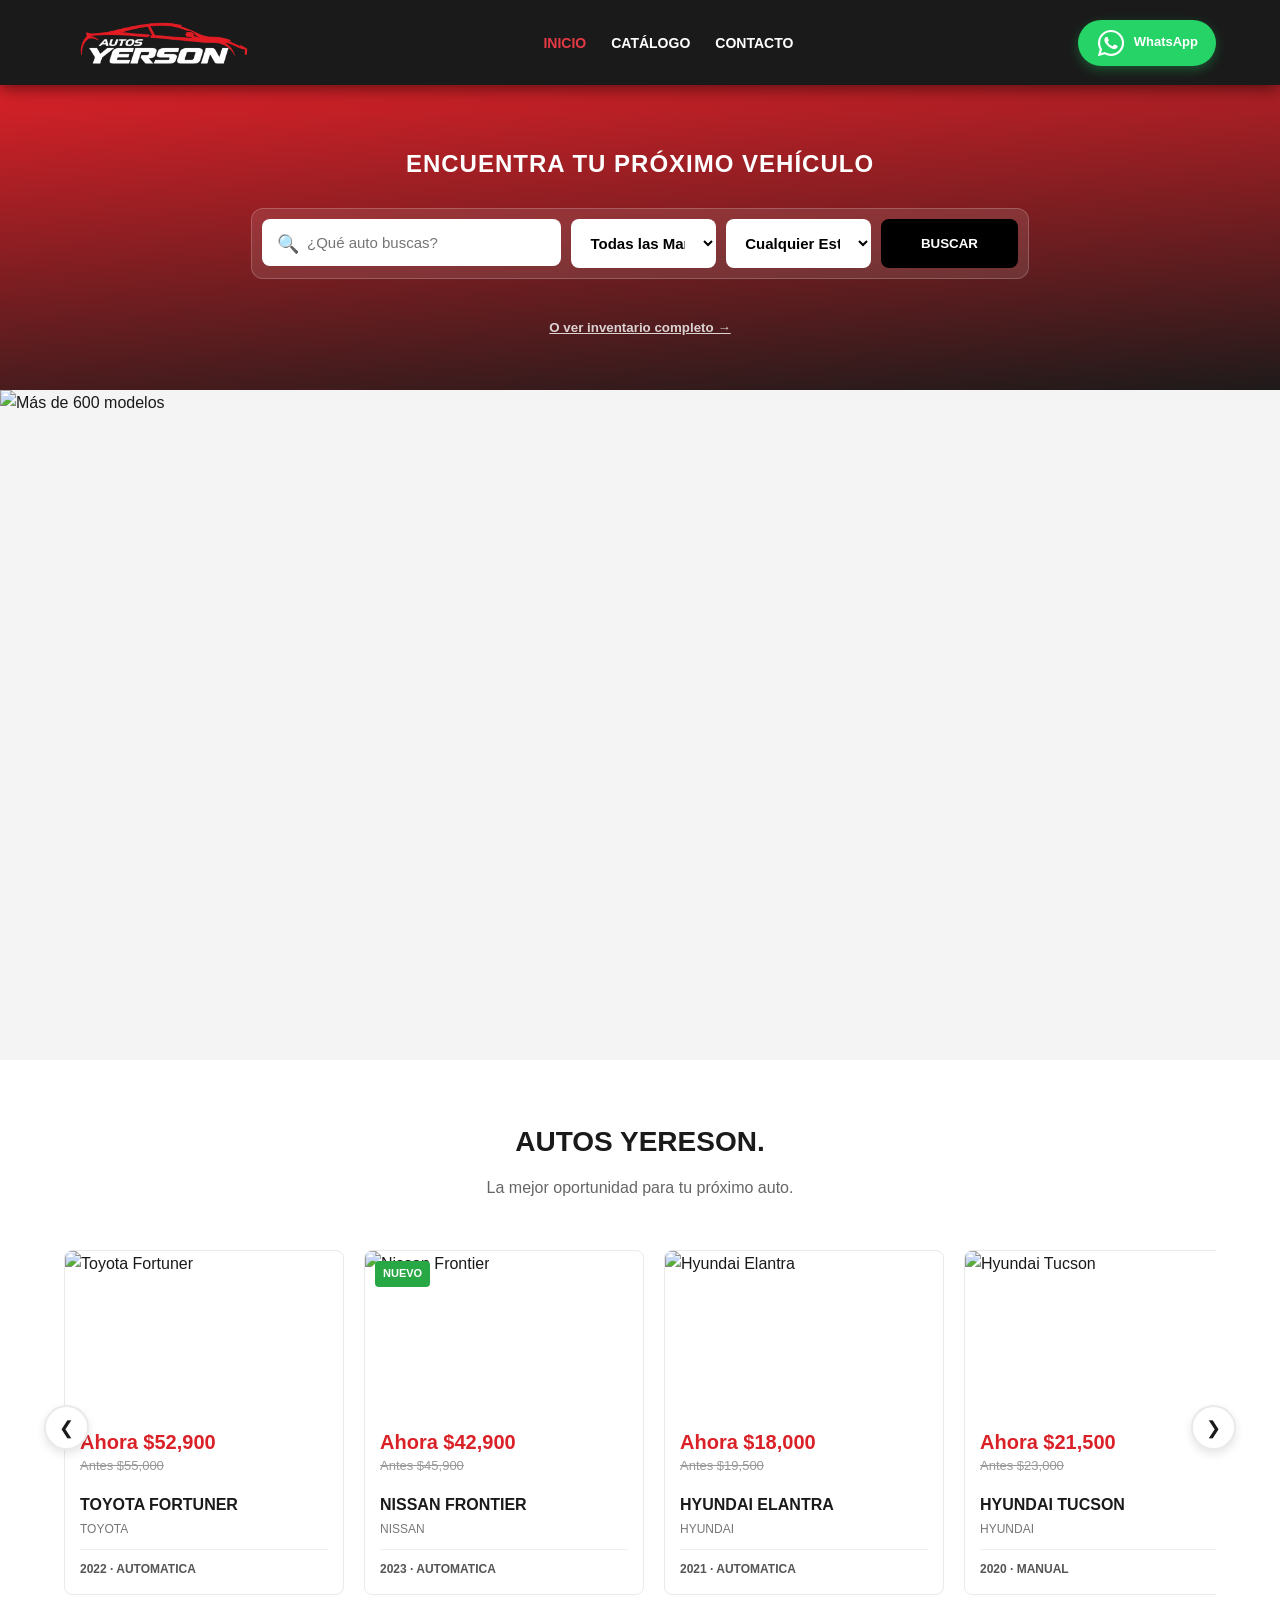
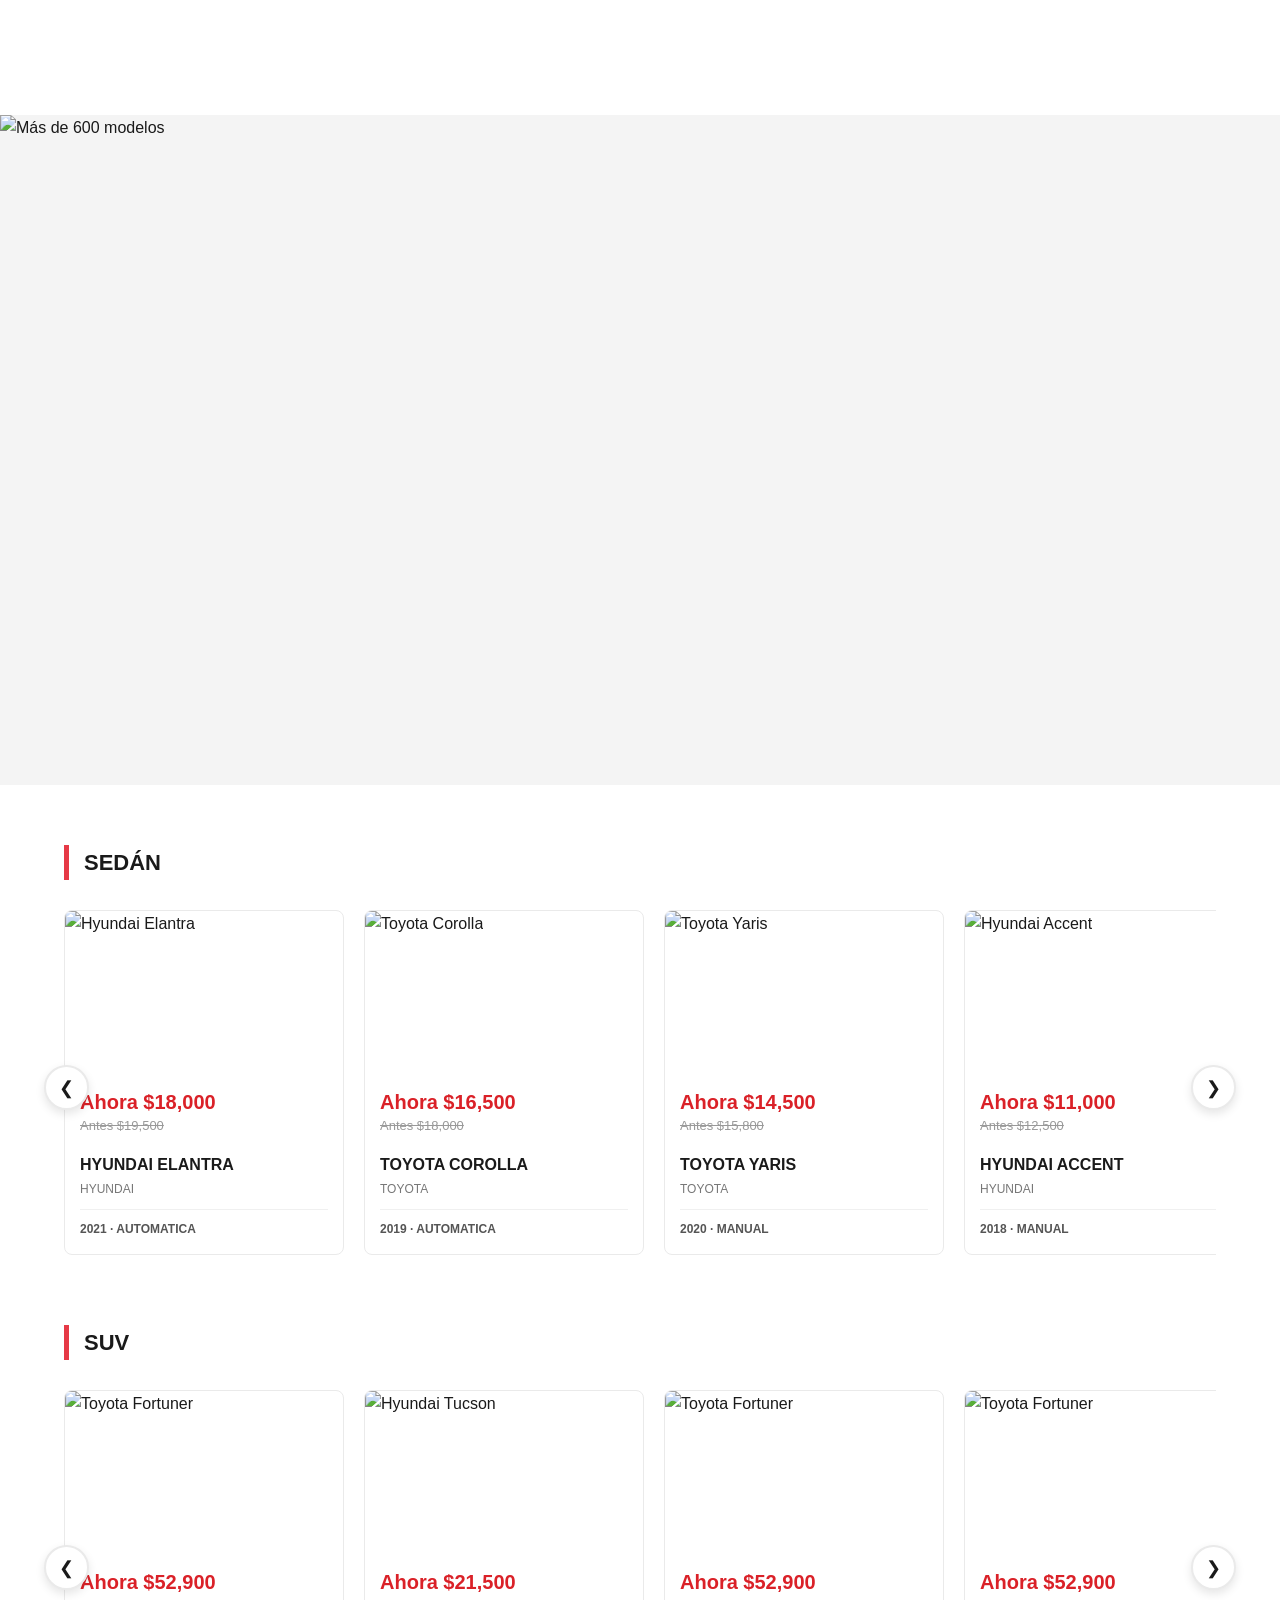
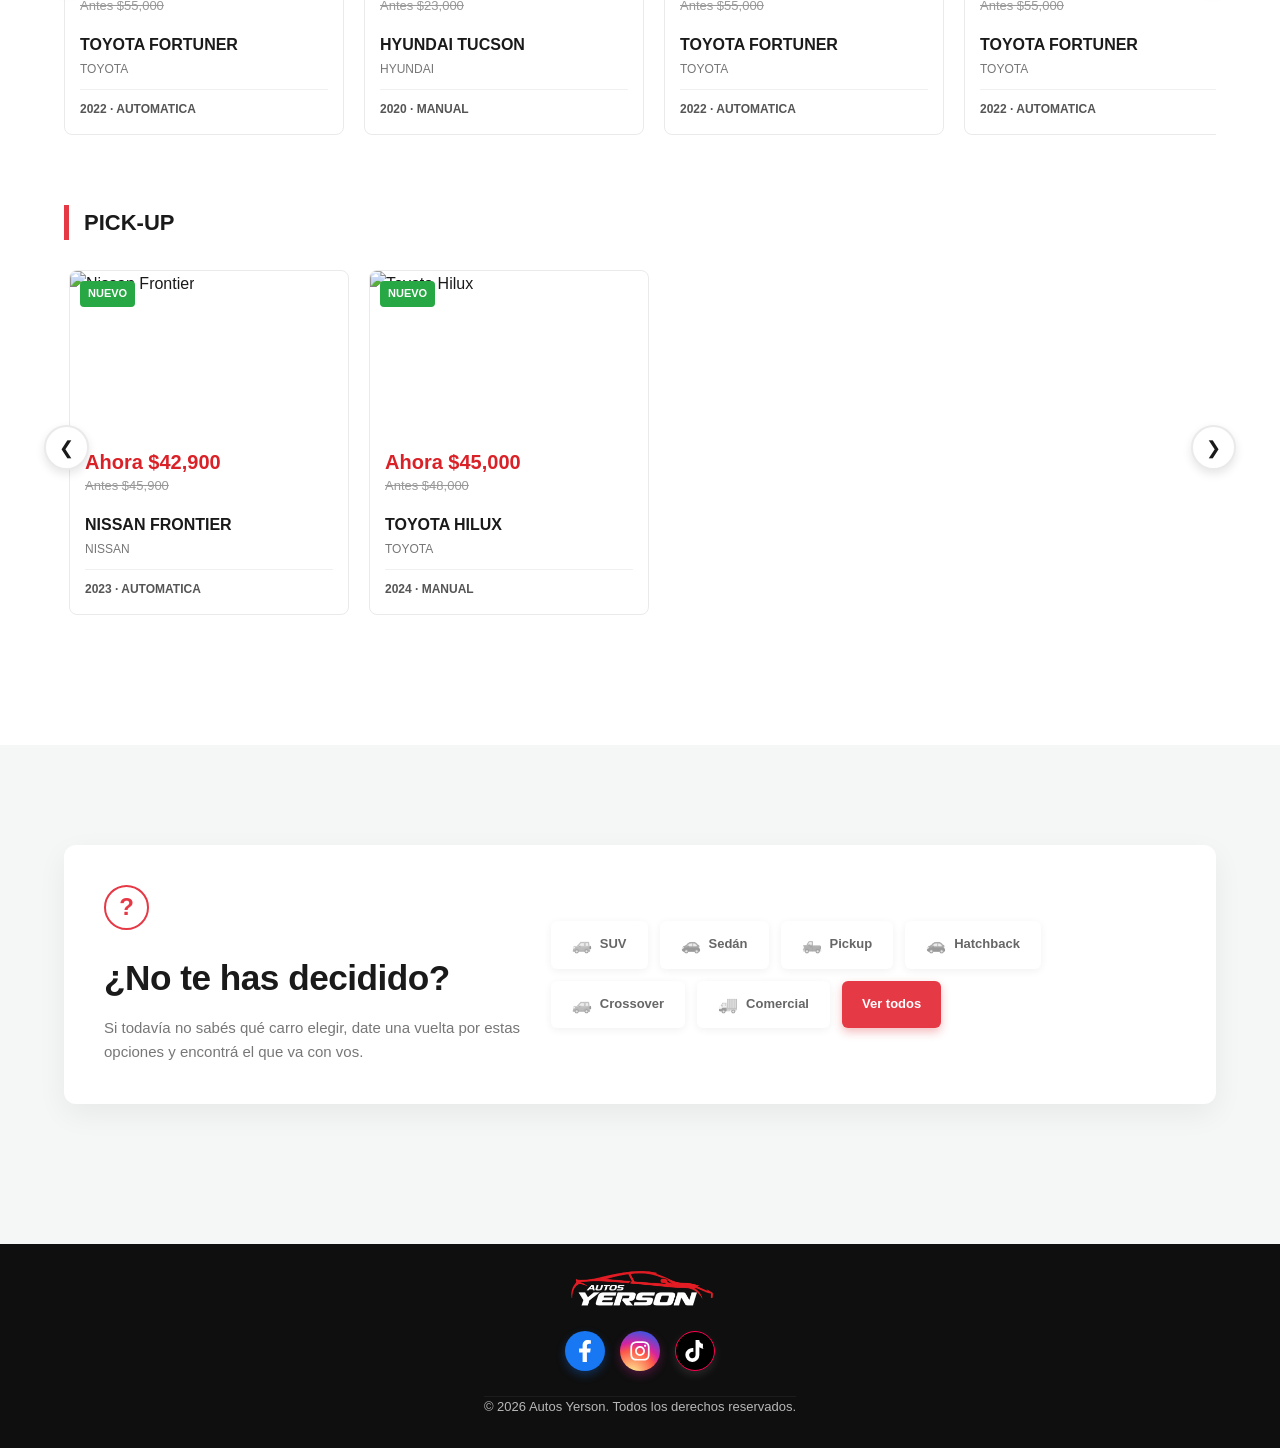
==== commit 1a163072: "Add files via upload" ====
--- a/index.html
+++ b/index.html
@@ -3,16 +3,16 @@
 <head>
     <meta charset="UTF-8">
     <meta name="viewport" content="width=device-width, initial-scale=1.0">
-    <title>Autos Yereson</title>
+    <title>Autos Yerson</title>
     <link href="https://fonts.googleapis.com/css2?family=Montserrat:wght@400;600;700;800&display=swap" rel="stylesheet">
     <link rel="stylesheet" href="css/styles.css">
-
+    <link rel="icon" type="image/png" href="img/logo.ico">
 </head>
 <body>
     <header>
        <div class="logo">
             <a href="index.html">
-                <img src="img/logo.png" alt="Logo Autos Yereson" class="logo-img">
+                <img src="img/logo.png" alt="Logo Autos Yerson" class="logo-img">
             </a>
         </div>
         <button class="menu-toggle" id="menu-toggle">☰</button>
@@ -76,7 +76,7 @@
 </section>
 
     <section class="banner-promocion">
-        <img src="img/banner.png" alt="Más de 600 modelos" class="img-banner-ancho">
+        <img src="img/banner-1.png" alt="Más de 600 modelos" class="img-banner-ancho">
     </section>
 
   <section class="seccion-catalogo">
@@ -96,7 +96,7 @@
     </section>
 
        <section class="banner-promocion">
-        <img src="img/banner_dos.png" alt="Más de 600 modelos" class="img-banner-ancho">
+        <img src="img/banner-2.png" alt="Más de 600 modelos" class="img-banner-ancho">
     </section>
     
 <section class="seccion-carruseles">
--- a/css/styles.css
+++ b/css/styles.css
@@ -1775,6 +1775,7 @@
     max-width: 1200px;
     margin: 0 auto;
     padding: 0 5%;
+    margin-top: -65px;
 }
 
 .logo-footer {
@@ -1851,7 +1852,7 @@
     position: sticky; top: 0; z-index: 1000; 
 }
 
-.logo-img { height: 60px; width: auto; }
+.logo-img { height: 130px; width: auto; margin-bottom: -40px;  margin-top: -25px; }
 
 header nav ul { list-style: none; display: flex; gap: 25px; }
 
